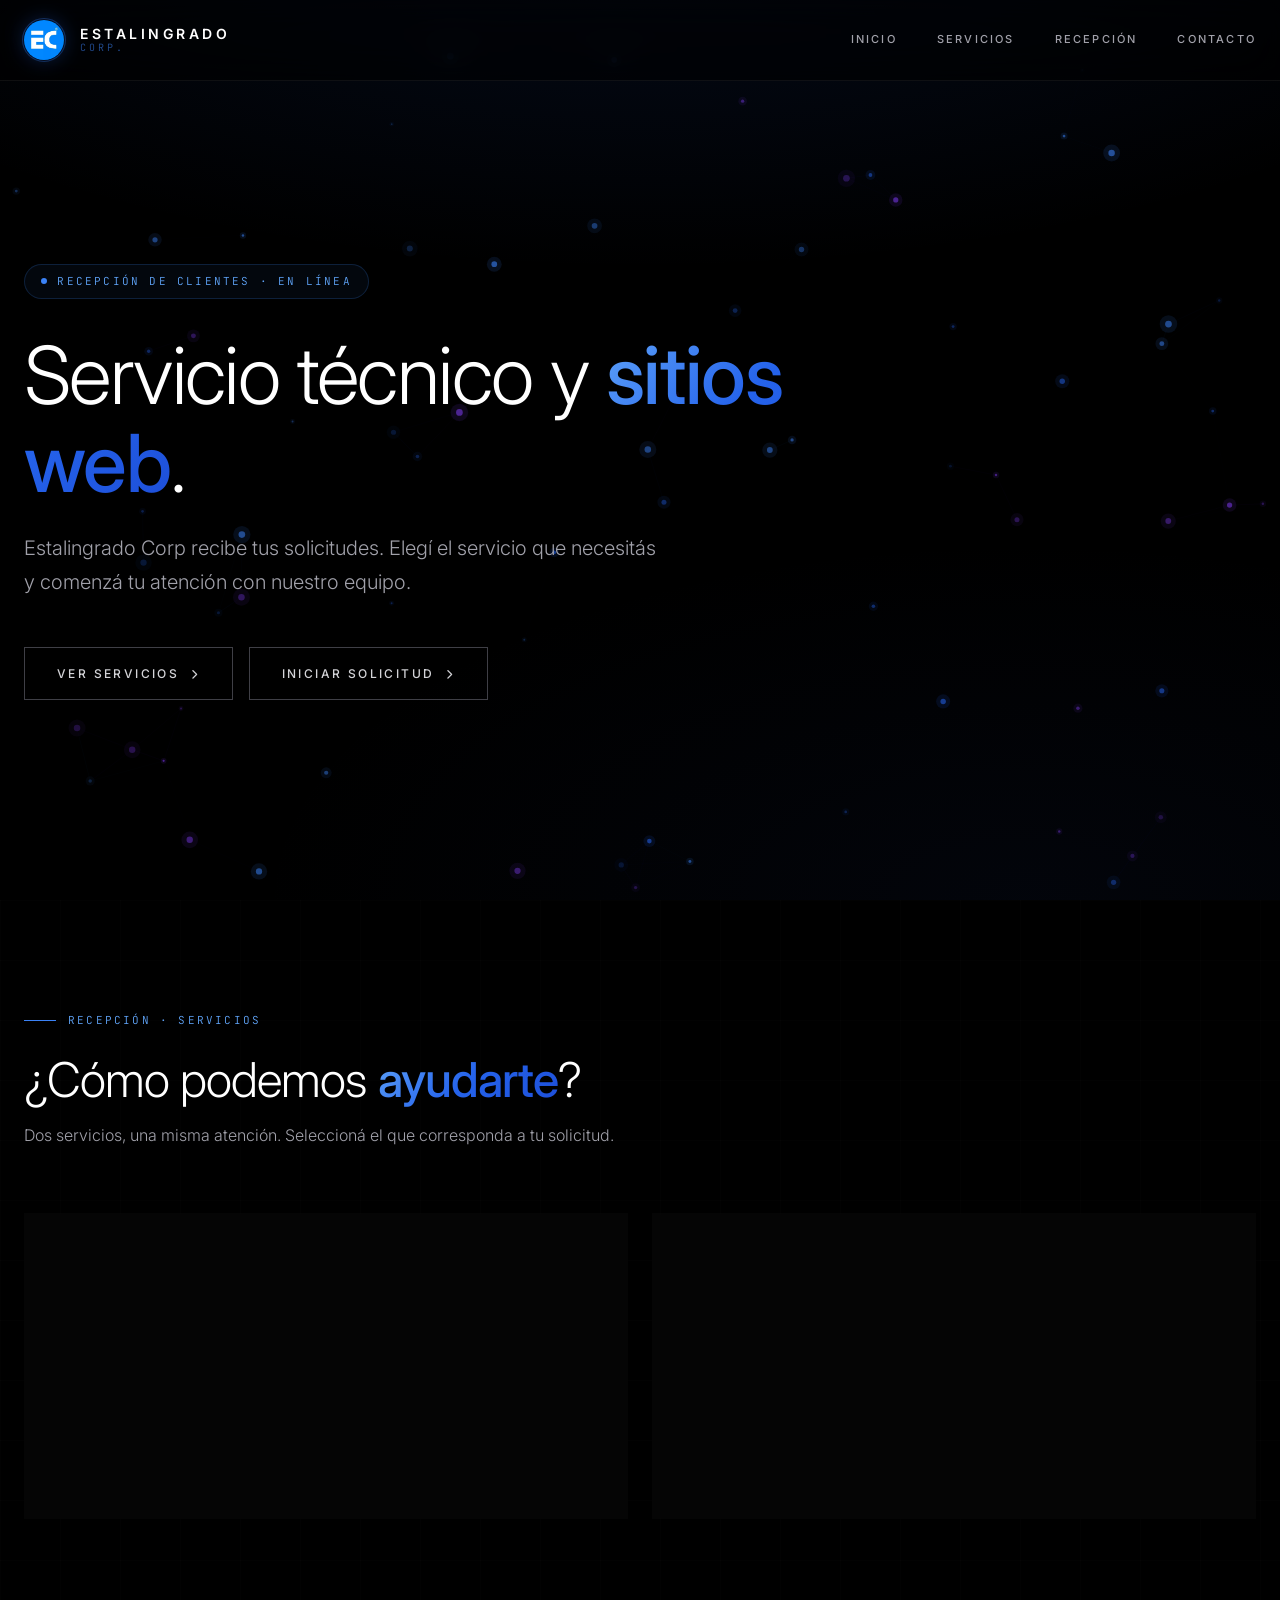
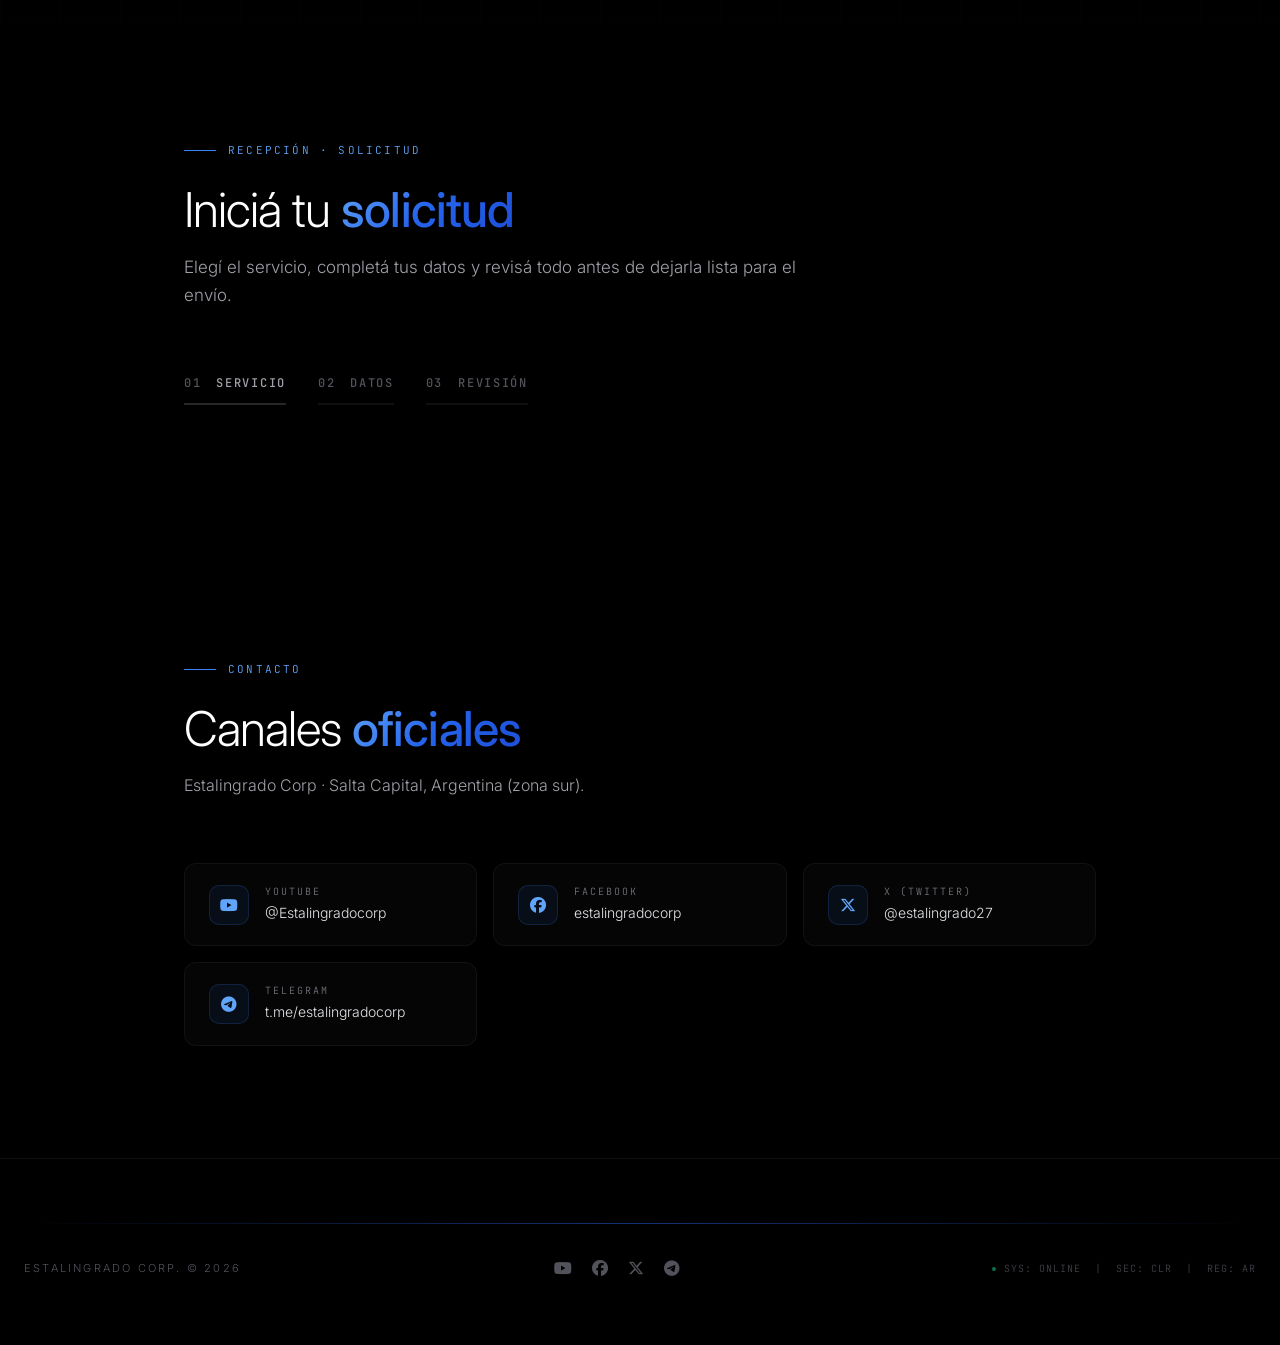
==== index.html @ 668fa500 "Etapa 7: Supabase, panel de solicitudes y documentacion" ====
<!DOCTYPE html>
<html lang="es">
<head>
<meta charset="UTF-8">
<meta name="viewport" content="width=device-width, initial-scale=1.0">
<title>Estalingrado Corp — Recepción de clientes</title>
<meta name="description" content="Recepción de clientes de Estalingrado Corp. Servicio técnico informático y creación y desarrollo de sitios web.">
<meta name="author" content="Estalingrado Corp">
<link rel="icon" type="image/jpeg" href="assets/favicon.jpg">
<link rel="preconnect" href="https://fonts.googleapis.com">
<link rel="preconnect" href="https://fonts.gstatic.com" crossorigin>
<link href="https://fonts.googleapis.com/css2?family=Inter:wght@200;300;400;500;600;700&family=JetBrains+Mono:wght@300;400;500&display=swap" rel="stylesheet">
<link rel="stylesheet" href="https://cdnjs.cloudflare.com/ajax/libs/font-awesome/6.5.1/css/all.min.css">
<link rel="stylesheet" href="css/styles.css">
</head>
<body>

<a class="skip-link" href="#contenido">Saltar al contenido</a>

<!-- Fondo dinámico: red de orbes flotantes (canvas decorativo) -->
<canvas id="fondo-particulas" aria-hidden="true"></canvas>

<!-- NAVBAR -->
<header class="navbar glass" id="navbar">
  <div class="container navbar__inner">
    <a href="#inicio" class="brand" aria-label="Estalingrado Corp — Inicio">
      <span class="brand__avatar">
        <img src="assets/logo.jpg" alt="" width="40" height="40">
      </span>
      <span class="brand__text">
        <span class="brand__name">Estalingrado</span>
        <span class="brand__suffix">Corp.</span>
      </span>
    </a>

    <nav class="nav-links" aria-label="Navegación principal">
      <a href="#inicio" class="nav-links__item">Inicio</a>
      <a href="#servicios" class="nav-links__item">Servicios</a>
      <a href="#recepcion" class="nav-links__item">Recepción</a>
      <a href="#contacto" class="nav-links__item">Contacto</a>
    </nav>

    <button class="nav-toggle" id="nav-toggle" type="button" aria-expanded="false" aria-controls="mobile-menu" aria-label="Abrir menú">
      <i class="fa-solid fa-bars" aria-hidden="true"></i>
    </button>
  </div>
</header>

<!-- MENÚ MÓVIL -->
<div class="mobile-menu" id="mobile-menu" hidden>
  <button class="mobile-menu__close" id="mobile-menu-close" type="button" aria-label="Cerrar menú">
    <i class="fa-solid fa-xmark" aria-hidden="true"></i>
  </button>
  <nav class="mobile-menu__links" aria-label="Navegación móvil">
    <a href="#inicio" class="mobile-menu__link">Inicio</a>
    <a href="#servicios" class="mobile-menu__link">Servicios</a>
    <a href="#recepcion" class="mobile-menu__link">Recepción</a>
    <a href="#contacto" class="mobile-menu__link">Contacto</a>
  </nav>
</div>

<main id="contenido">

  <!-- HERO -->
  <section class="hero bgh" id="inicio">
    <div class="container">
      <div class="hero__content">
        <p class="pill reveal">
          <span class="pill__dot" aria-hidden="true"></span>
          <span>Recepción de clientes · en línea</span>
        </p>

        <h1 class="hero__title reveal">Servicio técnico y <span class="tg">sitios web</span>.</h1>

        <p class="hero__lead reveal">
          Estalingrado Corp recibe tus solicitudes. Elegí el servicio que necesitás
          y comenzá tu atención con nuestro equipo.
        </p>

        <div class="hero__actions reveal">
          <a href="#servicios" class="btn btn--outline">
            Ver servicios
            <i class="fa-solid fa-chevron-right btn__arrow" aria-hidden="true"></i>
          </a>
          <a href="#recepcion" class="btn btn--outline">
            Iniciar solicitud
            <i class="fa-solid fa-chevron-right btn__arrow" aria-hidden="true"></i>
          </a>
        </div>
      </div>
    </div>
  </section>

  <!-- SERVICIOS -->
  <section class="section section--grid" id="servicios" aria-labelledby="servicios-title">
    <div class="container">
      <div class="section__head reveal">
        <p class="section__label"><span class="section__line" aria-hidden="true"></span>Recepción · Servicios</p>
        <h2 class="section__title" id="servicios-title">¿Cómo podemos <span class="tg">ayudarte</span>?</h2>
        <p class="section__desc">Dos servicios, una misma atención. Seleccioná el que corresponda a tu solicitud.</p>
      </div>

      <div class="cards">
        <article class="card reveal" id="servicio-tecnico">
          <div class="card__icon" aria-hidden="true">
            <i class="fa-solid fa-screwdriver-wrench"></i>
          </div>
          <h3 class="card__title">Servicio técnico informático</h3>
          <p class="card__text">
            Diagnóstico, reparación y mantenimiento de equipos. Atención personalizada
            para particulares y negocios.
          </p>
          <a href="#recepcion" class="card__link" data-servicio="tecnico">
            Iniciar solicitud
            <i class="fa-solid fa-arrow-right" aria-hidden="true"></i>
          </a>
        </article>

        <article class="card reveal" id="servicio-web">
          <div class="card__icon" aria-hidden="true">
            <i class="fa-solid fa-code"></i>
          </div>
          <h3 class="card__title">Creación de sitios web</h3>
          <p class="card__text">
            Diseño y desarrollo de sitios web a medida, con identidad propia,
            velocidad y presencia profesional en internet.
          </p>
          <a href="#recepcion" class="card__link" data-servicio="web">
            Iniciar solicitud
            <i class="fa-solid fa-arrow-right" aria-hidden="true"></i>
          </a>
        </article>
      </div>
    </div>
  </section>

  <!-- RECEPCIÓN -->
  <section class="section" id="recepcion" aria-labelledby="recepcion-title">
    <div class="container container--narrow">
      <div class="section__head reveal">
        <p class="section__label"><span class="section__line" aria-hidden="true"></span>Recepción · Solicitud</p>
        <h2 class="section__title" id="recepcion-title">Iniciá tu <span class="tg">solicitud</span></h2>
        <p class="section__desc">Elegí el servicio, completá tus datos y revisá todo antes de dejarla lista para el envío.</p>
      </div>

      <ol class="stepper reveal" id="stepper" aria-label="Pasos de la solicitud" hidden>
        <li class="stepper__item is-done" data-paso="1"><span class="stepper__num" aria-hidden="true">01</span> <span id="stepper-servicio">Servicio</span></li>
        <li class="stepper__item" data-paso="2"><span class="stepper__num" aria-hidden="true">02</span> Datos</li>
        <li class="stepper__item" data-paso="3"><span class="stepper__num" aria-hidden="true">03</span> Revisión</li>
      </ol>

      <form class="flow reveal" id="form-solicitud" novalidate hidden>

        <!-- Paso 2: datos -->
        <fieldset class="flow__paso" id="paso-datos" tabindex="-1" hidden>
          <legend class="flow__titulo">Datos de la solicitud</legend>

          <p class="flow__nota"><span class="field__req" aria-hidden="true">*</span> Los campos marcados con * son obligatorios.</p>

          <!-- Trampa anti-bot: invisible para personas; si se completa, no se envía -->
          <div class="hp" aria-hidden="true">
            <label for="hp-empresa">No completar este campo</label>
            <input type="text" id="hp-empresa" name="empresa" tabindex="-1" autocomplete="off">
          </div>

          <p class="flow__subtitulo">Tus datos</p>

          <div class="field">
            <label class="field__label" for="nombre"><span id="texto-label-nombre">Nombre del cliente</span> <span class="field__req" aria-hidden="true">*</span></label>
            <input class="field__control" type="text" id="nombre" name="nombre" autocomplete="name" required aria-describedby="err-nombre" placeholder="Ej.: Ana Gómez">
            <p class="field__error" id="err-nombre" hidden>Ingresá tu nombre.</p>
          </div>

          <div class="field">
            <label class="field__label" for="medio-contacto">Medio de contacto <span class="field__req" aria-hidden="true">*</span></label>
            <input class="field__control" type="text" id="medio-contacto" name="contacto" required aria-describedby="hint-contacto err-medio-contacto" placeholder="Ej.: ana@correo.com · 381 555 0101">
            <p class="field__hint" id="hint-contacto">Indicá cómo podemos contactarte. No inventamos canales: los usás vos.</p>
            <p class="field__error" id="err-medio-contacto" hidden>Ingresá un medio de contacto para poder responderte.</p>
          </div>

          <!-- Campos específicos: servicio técnico -->
          <div class="field-group" id="campos-tecnico" hidden>
            <p class="flow__subtitulo">Equipo y problema</p>
            <div class="field">
              <label class="field__label" for="tipo-problema">Tipo de problema <span class="field__req" aria-hidden="true">*</span></label>
              <select class="field__control" id="tipo-problema" name="tipoProblema" required aria-describedby="err-tipo-problema">
                <option value="">Seleccioná una opción</option>
                <option value="Hardware (equipo, periféricos, componentes)">Hardware (equipo, periféricos, componentes)</option>
                <option value="Sistema operativo o software">Sistema operativo o software</option>
                <option value="Redes e internet">Redes e internet</option>
                <option value="Seguridad (virus, datos, accesos)">Seguridad (virus, datos, accesos)</option>
                <option value="Mantenimiento y limpieza">Mantenimiento y limpieza</option>
                <option value="Otro">Otro</option>
              </select>
              <p class="field__error" id="err-tipo-problema" hidden>Seleccioná el tipo de problema.</p>
            </div>

            <div class="field">
              <label class="field__label" for="dispositivo">Dispositivo o sistema operativo <span class="field__optional">(opcional)</span></label>
              <input class="field__control" type="text" id="dispositivo" name="dispositivo" placeholder="Ej.: notebook con Windows 11">
            </div>
          </div>

          <!-- Campos específicos: desarrollo web -->
          <div class="field-group" id="campos-web" hidden>
            <p class="flow__subtitulo">Tu sitio web</p>
            <div class="field">
              <label class="field__label" for="tipo-proyecto">Tipo de proyecto <span class="field__req" aria-hidden="true">*</span></label>
              <select class="field__control" id="tipo-proyecto" name="tipoProyecto" required aria-describedby="err-tipo-proyecto">
                <option value="">Seleccioná una opción</option>
                <option value="Sitio nuevo desde cero">Sitio nuevo desde cero</option>
                <option value="Rediseño o mejora de un sitio existente">Rediseño o mejora de un sitio existente</option>
                <option value="Página o landing única">Página o landing única</option>
                <option value="Otro">Otro</option>
              </select>
              <p class="field__error" id="err-tipo-proyecto" hidden>Seleccioná el tipo de proyecto.</p>
            </div>

            <div class="field">
              <label class="field__label" for="sitio-actual">¿Ya tenés un sitio web? <span class="field__optional">(opcional)</span></label>
              <select class="field__control" id="sitio-actual" name="sitioActual">
                <option value="">Sin especificar</option>
                <option value="Sí, ya tengo un sitio">Sí, ya tengo un sitio</option>
                <option value="No, todavía no tengo">No, todavía no tengo</option>
              </select>
            </div>
          </div>

          <p class="flow__subtitulo flow__subtitulo--sep">Qué necesitás</p>

          <div class="field">
            <label class="field__label" for="descripcion"><span id="texto-label-descripcion">Descripción</span> <span class="field__req" aria-hidden="true">*</span></label>
            <textarea class="field__control field__control--area" id="descripcion" name="descripcion" rows="5" required aria-describedby="err-descripcion" placeholder="Contanos qué necesitás con el mayor detalle posible."></textarea>
            <p class="field__error" id="err-descripcion" hidden>Describí lo que necesitás.</p>
          </div>

          <div class="flow__actions">
            <button type="submit" class="btn btn--solid" id="btn-revisar">Revisar solicitud <i class="fa-solid fa-arrow-right btn__arrow" aria-hidden="true"></i></button>
          </div>

          <p class="flow__privacidad">Tus datos se usan únicamente para responder tu solicitud. No se publican ni se comparten.</p>
        </fieldset>

        <!-- Paso 3: revisión -->
        <div class="flow__paso" id="paso-resumen" tabindex="-1" hidden>
          <h3 class="flow__titulo" id="resumen-titulo">Revisá tu solicitud</h3>

          <dl class="resumen" id="resumen"></dl>

          <div class="status status--warn" role="status" id="estado-envio">
            <span class="status__icon" aria-hidden="true"><i class="fa-solid fa-triangle-exclamation" id="icono-estado"></i></span>
            <div>
              <p class="status__titulo" id="estado-titulo">Solicitud preparada · envío no habilitado todavía</p>
              <p class="status__texto" id="estado-texto">Tus datos están listos y se conservan en pantalla. El canal oficial de recepción de Estalingrado Corp aún no está configurado, así que por ahora no podés enviarla. Podés volver a editar todo lo que quieras.</p>
            </div>
          </div>

          <div class="flow__actions">
            <button type="button" class="btn btn--outline" id="btn-editar">Editar datos</button>
            <button type="button" class="btn btn--solid" id="btn-enviar" disabled aria-describedby="estado-envio">Enviar solicitud <i class="fa-solid fa-arrow-right btn__arrow" aria-hidden="true"></i></button>
            <button type="button" class="btn btn--solid" id="btn-nueva" hidden>Nueva solicitud</button>
          </div>
        </div>

      </form>
    </div>
  </section>

  <!-- CONTACTO -->
  <section class="section" id="contacto" aria-labelledby="contacto-title">
    <div class="container container--narrow">
      <div class="section__head reveal">
        <p class="section__label"><span class="section__line" aria-hidden="true"></span>Contacto</p>
        <h2 class="section__title" id="contacto-title">Canales <span class="tg">oficiales</span></h2>
        <p class="section__desc">
          Estalingrado Corp · Salta Capital, Argentina (zona sur).
        </p>
      </div>

      <!-- TODO: teléfono y correo oficial cuando se verifiquen en el sitio institucional -->
      <!-- El formulario de recepción vive en la sección #recepcion -->

      <ul class="contact-list reveal">
        <li class="contact-list__item">
          <span class="contact-list__icon" aria-hidden="true"><i class="fa-brands fa-youtube"></i></span>
          <div>
            <p class="contact-list__label">YouTube</p>
            <a class="contact-list__value" href="https://www.youtube.com/@Estalingradocorp" target="_blank" rel="noopener">@Estalingradocorp</a>
          </div>
        </li>
        <li class="contact-list__item">
          <span class="contact-list__icon" aria-hidden="true"><i class="fa-brands fa-facebook"></i></span>
          <div>
            <p class="contact-list__label">Facebook</p>
            <a class="contact-list__value" href="https://web.facebook.com/estalingradocorp" target="_blank" rel="noopener">estalingradocorp</a>
          </div>
        </li>
        <li class="contact-list__item">
          <span class="contact-list__icon" aria-hidden="true"><i class="fa-brands fa-x-twitter"></i></span>
          <div>
            <p class="contact-list__label">X (Twitter)</p>
            <a class="contact-list__value" href="https://x.com/estalingrado27" target="_blank" rel="noopener">@estalingrado27</a>
          </div>
        </li>
        <li class="contact-list__item">
          <span class="contact-list__icon" aria-hidden="true"><i class="fa-brands fa-telegram"></i></span>
          <div>
            <p class="contact-list__label">Telegram</p>
            <a class="contact-list__value" href="https://t.me/estalingradocorp" target="_blank" rel="noopener">t.me/estalingradocorp</a>
          </div>
        </li>
      </ul>
    </div>
  </section>

</main>

<!-- FOOTER -->
<footer class="site-footer">
  <div class="container">
    <div class="glow-line" aria-hidden="true"></div>
    <div class="site-footer__inner">
      <p class="site-footer__copy">Estalingrado Corp. © <span id="year"></span></p>

      <div class="site-footer__social">
        <a href="https://www.youtube.com/@Estalingradocorp" target="_blank" rel="noopener" title="YouTube" aria-label="YouTube"><i class="fa-brands fa-youtube" aria-hidden="true"></i></a>
        <a href="https://web.facebook.com/estalingradocorp" target="_blank" rel="noopener" title="Facebook" aria-label="Facebook"><i class="fa-brands fa-facebook" aria-hidden="true"></i></a>
        <a href="https://x.com/estalingrado27" target="_blank" rel="noopener" title="X (Twitter)" aria-label="X (Twitter)"><i class="fa-brands fa-x-twitter" aria-hidden="true"></i></a>
        <a href="https://t.me/estalingradocorp" target="_blank" rel="noopener" title="Telegram" aria-label="Telegram"><i class="fa-brands fa-telegram" aria-hidden="true"></i></a>
      </div>

      <p class="site-footer__status">
        <span class="site-footer__status-dot" aria-hidden="true"></span>
        SYS: ONLINE&nbsp;&nbsp;|&nbsp;&nbsp;SEC: CLR&nbsp;&nbsp;|&nbsp;&nbsp;REG: AR
      </p>
    </div>
  </div>
</footer>

<script src="js/config.js"></script>
<script src="js/main.js"></script>
</body>
</html>
---- css/styles.css ----
/* =========================================================
   Estalingrado Corp — Recepción de clientes
   Tokens extraídos de la página institucional (auditoría Etapa 1)
   ========================================================= */

:root {
  /* Colores */
  --bg: #000;
  --surface: #050506;
  --text: #e5e7eb;
  --text-strong: #fff;
  --text-muted: #a1a1aa;
  --text-dim: #71717a;
  --text-faint: #52525b;
  --blue-300: #93c5fd;
  --blue-400: #60a5fa;
  --blue-500: #3b82f6;
  --blue-600: #2563eb;
  --blue-700: #1d4ed8;
  --emerald-500: #10b981;
  --gradient-tg: linear-gradient(135deg, #60a5fa, #2563eb, #1d4ed8);

  /* Superficies y bordes */
  --glass-bg: rgba(0, 0, 0, .6);
  --card-bg: rgba(255, 255, 255, .02);
  --card-border: rgba(255, 255, 255, .05);
  --border-soft: rgba(255, 255, 255, .06);
  --glow-blue: rgba(37, 99, 235, .3);

  /* Tipografía */
  --font-sans: 'Inter', ui-sans-serif, system-ui, -apple-system, sans-serif;
  --font-mono: 'JetBrains Mono', ui-monospace, 'SFMono-Regular', Consolas, monospace;

  /* Medidas */
  --container: 1400px;
  --radius-card: 16px;
  --nav-height: 80px;
  --section-space: 7rem;

  /* Efectos */
  --ease: cubic-bezier(.16, 1, .3, 1);
  --transition: .35s var(--ease);
  --shadow-card: 0 20px 60px -15px rgba(37, 99, 235, .1);
}

/* ---------- Base ---------- */

*, *::before, *::after { box-sizing: border-box; }

html {
  scroll-behavior: smooth;
  scroll-padding-top: calc(var(--nav-height) + 1rem);
}

body {
  margin: 0;
  background: var(--bg);
  color: var(--text);
  font-family: var(--font-sans);
  font-weight: 300;
  line-height: 1.6;
  -webkit-font-smoothing: antialiased;
  overflow-x: hidden;
}

img { display: block; max-width: 100%; }

a { color: inherit; text-decoration: none; }

h1, h2, h3 {
  color: var(--text-strong);
  font-weight: 300;
  letter-spacing: -.02em;
  line-height: 1.1;
  margin: 0;
}

p { margin: 0; }

::selection { background: var(--blue-600); color: #fff; }

::-webkit-scrollbar { width: 6px; }
::-webkit-scrollbar-track { background: var(--bg); }
::-webkit-scrollbar-thumb { background: var(--blue-900, #1e3a8a); border-radius: 3px; }
::-webkit-scrollbar-thumb:hover { background: var(--blue-600); }

:focus-visible {
  outline: 2px solid var(--blue-500);
  outline-offset: 3px;
  border-radius: 2px;
}

.skip-link {
  position: absolute;
  top: -100%;
  left: 1rem;
  z-index: 100;
  padding: .75rem 1.25rem;
  background: var(--blue-600);
  color: #fff;
  font-family: var(--font-mono);
  font-size: .75rem;
  text-transform: uppercase;
  letter-spacing: .15em;
}

.skip-link:focus { top: 1rem; }

.container {
  width: 100%;
  max-width: var(--container);
  margin-inline: auto;
  padding-inline: 1.5rem;
}

.container--narrow { max-width: 960px; }

/* ---------- Utilidades visuales ---------- */

.tg {
  background: var(--gradient-tg);
  -webkit-background-clip: text;
  background-clip: text;
  -webkit-text-fill-color: transparent;
  color: transparent;
  font-weight: 500;
}

.glass {
  background: var(--glass-bg);
  backdrop-filter: blur(20px);
  -webkit-backdrop-filter: blur(20px);
}

.glow-line {
  height: 1px;
  background: linear-gradient(90deg, transparent, rgba(37, 99, 235, .5), transparent);
}

/* Fondo radial del hero (patrón institucional .bgh) */
.bgh {
  background:
    radial-gradient(ellipse 80% 50% at 50% -20%, rgba(37, 99, 235, .15), transparent),
    radial-gradient(ellipse 60% 40% at 80% 100%, rgba(30, 58, 138, .08), transparent);
}

/* ---------- Fondo dinámico: red de orbes flotantes ---------- */

#fondo-particulas {
  position: fixed;
  inset: 0;
  width: 100%;
  height: 100%;
  z-index: -1;
  pointer-events: none;
}

/* Reveal on scroll */
.reveal {
  opacity: 0;
  transform: translateY(30px);
  transition: opacity .8s var(--ease), transform .8s var(--ease);
}

.reveal.visible {
  opacity: 1;
  transform: translateY(0);
}

/* ---------- Navbar ---------- */

.navbar {
  position: fixed;
  inset: 0 0 auto 0;
  z-index: 50;
  border-bottom: 1px solid var(--border-soft);
}

.navbar__inner {
  display: flex;
  align-items: center;
  justify-content: space-between;
  height: var(--nav-height);
}

.brand {
  display: flex;
  align-items: center;
  gap: 1rem;
}

.brand__avatar {
  position: relative;
  display: block;
  width: 40px;
  height: 40px;
}

.brand__avatar img {
  width: 40px;
  height: 40px;
  object-fit: cover;
  border-radius: 50%;
  box-shadow: 0 0 20px var(--glow-blue);
}

.brand__avatar::after {
  content: '';
  position: absolute;
  inset: 0;
  border: 1px solid rgba(59, 130, 246, .3);
  border-radius: 50%;
  transform: scale(1.1);
}

.brand__text {
  display: flex;
  flex-direction: column;
  line-height: 1.2;
}

.brand__name {
  color: var(--text-strong);
  font-size: .875rem;
  font-weight: 600;
  letter-spacing: .25em;
  text-transform: uppercase;
}

.brand__suffix {
  color: rgba(59, 130, 246, .6);
  font-family: var(--font-mono);
  font-size: .625rem;
  letter-spacing: .3em;
  text-transform: uppercase;
}

.nav-links {
  display: flex;
  gap: 2.5rem;
}

.nav-links__item {
  position: relative;
  font-size: .6875rem;
  font-weight: 500;
  letter-spacing: .2em;
  text-transform: uppercase;
  color: var(--text-muted);
  transition: color .25s ease;
}

.nav-links__item:hover,
.nav-links__item[aria-current="true"] { color: var(--text-strong); }

.nav-toggle {
  display: none;
  padding: .5rem;
  background: none;
  border: 0;
  color: var(--text-muted);
  font-size: 1.25rem;
  cursor: pointer;
  transition: color .25s ease;
}

.nav-toggle:hover { color: var(--text-strong); }

/* Menú móvil */

.mobile-menu {
  position: fixed;
  inset: 0;
  z-index: 60;
  display: flex;
  flex-direction: column;
  align-items: center;
  justify-content: center;
  gap: 2rem;
  background: rgba(0, 0, 0, .95);
  backdrop-filter: blur(20px);
  -webkit-backdrop-filter: blur(20px);
}

.mobile-menu[hidden] { display: none; }

.mobile-menu__close {
  position: absolute;
  top: 1.5rem;
  right: 1.5rem;
  padding: .5rem;
  background: none;
  border: 0;
  color: var(--text-muted);
  font-size: 1.5rem;
  cursor: pointer;
  transition: color .25s ease;
}

.mobile-menu__close:hover { color: var(--text-strong); }

.mobile-menu__links {
  display: flex;
  flex-direction: column;
  align-items: center;
  gap: 2rem;
}

.mobile-menu__link {
  font-size: 1.5rem;
  font-weight: 300;
  letter-spacing: .1em;
  color: var(--text-strong);
  transition: color .25s ease;
}

.mobile-menu__link:hover { color: var(--blue-400); }

/* ---------- Hero ---------- */

.hero {
  position: relative;
  min-height: 100vh;
  min-height: 100dvh;
  display: flex;
  align-items: center;
  padding-block: calc(var(--nav-height) + 4rem) 5rem;
}

.hero__content { max-width: 56rem; }

.pill {
  display: inline-flex;
  align-items: center;
  gap: .65rem;
  padding: .5rem 1rem;
  margin-bottom: 2rem;
  border: 1px solid rgba(59, 130, 246, .2);
  border-radius: 999px;
  background: rgba(59, 130, 246, .05);
  color: var(--blue-400);
  font-family: var(--font-mono);
  font-size: .6875rem;
  letter-spacing: .2em;
  text-transform: uppercase;
}

.pill__dot {
  width: 6px;
  height: 6px;
  border-radius: 50%;
  background: var(--blue-500);
  animation: pulse-glow 2s ease-in-out infinite;
}

@keyframes pulse-glow {
  0%, 100% { box-shadow: 0 0 10px rgba(37, 99, 235, .2); }
  50% { box-shadow: 0 0 22px rgba(37, 99, 235, .5); }
}

.hero__title {
  font-size: clamp(2.75rem, 7vw, 5rem);
  margin-bottom: 1.5rem;
}

.hero__lead {
  max-width: 40rem;
  margin-bottom: 3rem;
  color: var(--text-muted);
  font-size: clamp(1.05rem, 2vw, 1.25rem);
  font-weight: 300;
  line-height: 1.7;
}

.hero__actions {
  display: flex;
  flex-wrap: wrap;
  gap: 1rem;
}

/* ---------- Botones ---------- */

.btn {
  display: inline-flex;
  align-items: center;
  gap: .75rem;
  padding: 1rem 2rem;
  font-size: .75rem;
  font-weight: 500;
  letter-spacing: .2em;
  text-transform: uppercase;
  transition: border-color .3s ease, color .3s ease, background .3s ease;
}

.btn--outline {
  border: 1px solid #3f3f46;
  color: #d4d4d8;
}

.btn--outline:hover {
  border-color: rgba(59, 130, 246, .5);
  color: var(--text-strong);
}

.btn__arrow {
  font-size: .625rem;
  transition: transform .3s var(--ease);
}

.btn:hover .btn__arrow { transform: translateX(4px); }

/* ---------- Secciones ---------- */

.section {
  position: relative;
  padding-block: var(--section-space);
}

.section--grid::before {
  content: '';
  position: absolute;
  inset: 0;
  background-image:
    linear-gradient(rgba(255, 255, 255, .02) 1px, transparent 1px),
    linear-gradient(90deg, rgba(255, 255, 255, .02) 1px, transparent 1px);
  background-size: 60px 60px;
  opacity: .5;
  pointer-events: none;
}

.section--grid .container { position: relative; }

.section__head { margin-bottom: 4rem; max-width: 40rem; }

.section__label {
  display: flex;
  align-items: center;
  gap: .75rem;
  margin-bottom: 1.5rem;
  color: var(--blue-400);
  font-family: var(--font-mono);
  font-size: .6875rem;
  letter-spacing: .2em;
  text-transform: uppercase;
}

.section__line {
  width: 32px;
  height: 1px;
  background: var(--blue-500);
}

.section__title {
  font-size: clamp(2.25rem, 5vw, 3rem);
  margin-bottom: 1rem;
}

.section__desc {
  color: var(--text-muted);
  font-weight: 300;
  line-height: 1.7;
}

/* ---------- Tarjetas de servicio ---------- */

.cards {
  display: grid;
  grid-template-columns: repeat(auto-fit, minmax(280px, 1fr));
  gap: 1.5rem;
}

.card {
  position: relative;
  overflow: hidden;
  padding: 2.5rem;
  background: var(--card-bg);
  backdrop-filter: blur(10px);
  -webkit-backdrop-filter: blur(10px);
  border: 1px solid var(--card-border);
  border-radius: var(--radius-card);
  transition: transform .5s var(--ease), border-color .5s var(--ease), box-shadow .5s var(--ease);
}

.card::before {
  content: '';
  position: absolute;
  top: 0;
  left: -100%;
  width: 100%;
  height: 100%;
  background: linear-gradient(90deg, transparent, rgba(37, 99, 235, .04), transparent);
  transition: left .7s ease;
}

.card:hover {
  transform: translateY(-4px);
  border-color: rgba(37, 99, 235, .25);
  box-shadow: var(--shadow-card);
}

.card:hover::before { left: 100%; }

.card__icon {
  display: flex;
  align-items: center;
  justify-content: center;
  width: 56px;
  height: 56px;
  margin-bottom: 2rem;
  background: rgba(59, 130, 246, .05);
  border: 1px solid rgba(59, 130, 246, .12);
  border-radius: 12px;
  color: var(--blue-500);
  font-size: 1.35rem;
  transition: transform .5s var(--ease), color .5s var(--ease);
}

.card:hover .card__icon {
  transform: scale(1.06) rotate(-5deg);
  color: var(--blue-400);
}

.card__title {
  font-size: 1.25rem;
  font-weight: 500;
  margin-bottom: .75rem;
}

.card__text {
  color: var(--text-muted);
  font-size: .9375rem;
  font-weight: 300;
  line-height: 1.7;
  margin-bottom: 1.5rem;
}

.card__link {
  display: inline-flex;
  align-items: center;
  gap: .5rem;
  color: rgba(96, 165, 250, .7);
  font-family: var(--font-mono);
  font-size: .6875rem;
  letter-spacing: .15em;
  text-transform: uppercase;
  transition: color .3s ease;
}

.card__link i { font-size: .5rem; transition: transform .3s var(--ease); }

.card__link:hover { color: var(--blue-400); }
.card__link:hover i { transform: translateX(4px); }

/* ---------- Contacto ---------- */

.contact-list {
  display: grid;
  grid-template-columns: repeat(auto-fit, minmax(240px, 1fr));
  gap: 1rem;
  padding: 0;
  margin: 0;
  list-style: none;
}

.contact-list__item {
  display: flex;
  align-items: center;
  gap: 1rem;
  padding: 1.25rem 1.5rem;
  background: var(--card-bg);
  border: 1px solid var(--card-border);
  border-radius: 12px;
  transition: border-color .4s ease, background .4s ease;
}

.contact-list__item:hover {
  border-color: rgba(37, 99, 235, .25);
  background: rgba(37, 99, 235, .03);
}

.contact-list__icon {
  display: flex;
  align-items: center;
  justify-content: center;
  width: 40px;
  height: 40px;
  flex-shrink: 0;
  background: rgba(59, 130, 246, .08);
  border: 1px solid rgba(59, 130, 246, .18);
  border-radius: 10px;
  color: var(--blue-400);
}

.contact-list__label {
  color: var(--text-dim);
  font-family: var(--font-mono);
  font-size: .625rem;
  letter-spacing: .2em;
  text-transform: uppercase;
}

.contact-list__value {
  color: var(--text);
  font-size: .875rem;
  transition: color .25s ease;
}

.contact-list__value:hover { color: var(--blue-400); }

.btn--solid {
  background: var(--text-strong);
  border: 1px solid var(--text-strong);
  color: #000;
  font-weight: 600;
}

.btn--solid:hover { background: #e4e4e7; border-color: #e4e4e7; }

.btn:disabled,
.btn[aria-disabled="true"] {
  opacity: .4;
  cursor: not-allowed;
  pointer-events: none;
}

/* ---------- Recepción: stepper ---------- */

#recepcion .section__desc { font-size: 1.0625rem; }

.stepper {
  display: flex;
  flex-wrap: wrap;
  gap: 2rem;
  padding: 0;
  margin: 0 0 2rem;
  list-style: none;
}

.stepper__item {
  padding-bottom: .6rem;
  border-bottom: 2px solid var(--border-soft);
  color: var(--text-faint);
  font-family: var(--font-mono);
  font-size: .75rem;
  font-weight: 500;
  letter-spacing: .14em;
  text-transform: uppercase;
  transition: color .3s ease, border-color .3s ease;
}

.stepper__num { color: var(--text-faint); margin-right: .4rem; }

.stepper__item.is-done { color: var(--text-muted); border-bottom-color: rgba(255, 255, 255, .15); }

.stepper__item.is-active { color: var(--blue-400); border-bottom-color: var(--blue-600); font-weight: 700; }
.stepper__item.is-active .stepper__num { color: var(--blue-500); }

/* ---------- Recepción: flujo ---------- */

.flow {
  padding: clamp(1.5rem, 4vw, 3rem);
  background: var(--card-bg);
  backdrop-filter: blur(10px);
  -webkit-backdrop-filter: blur(10px);
  border: 1px solid var(--card-border);
  border-radius: var(--radius-card);
}

.flow__paso {
  min-width: 0;
  padding: 0;
  margin: 0;
  border: 0;
}

.flow__paso[hidden] { display: none; }

.flow__paso:focus { outline: none; }

.flow__titulo {
  padding: 0;
  margin-bottom: 1.25rem;
  color: var(--text-strong);
  font-size: 1.375rem;
  font-weight: 400;
  letter-spacing: -.015em;
  line-height: 1.2;
}

.flow__nota {
  margin: -.5rem 0 2.25rem;
  color: var(--text-muted);
  font-size: .875rem;
  line-height: 1.5;
}

.flow__subtitulo {
  display: flex;
  align-items: center;
  gap: .875rem;
  margin: 0 0 1.5rem;
  color: var(--text-strong);
  font-size: .9375rem;
  font-weight: 500;
  letter-spacing: -.005em;
}

.flow__subtitulo::after {
  content: "";
  flex: 1;
  height: 1px;
  background: var(--border-soft);
}

.flow__subtitulo--sep {
  padding-top: 1.75rem;
  margin-top: .25rem;
  border-top: 1px dashed var(--border-soft);
}

.flow__actions {
  display: flex;
  flex-wrap: wrap;
  justify-content: flex-end;
  gap: 1rem;
  margin-top: 2rem;
}

.flow .btn {
  min-height: 3rem;
  font-size: .8125rem;
}

/* Campos del formulario */

.field { margin-bottom: 1.75rem; }

.field-group {
  display: grid;
  gap: 1.75rem;
  padding-top: 1.75rem;
  margin-top: .25rem;
  border-top: 1px dashed var(--border-soft);
}

.field-group[hidden] { display: none; }

.field__label {
  display: block;
  margin-bottom: .65rem;
  color: var(--text-muted);
  font-size: .8125rem;
  font-weight: 600;
  letter-spacing: .1em;
  text-transform: uppercase;
}

.field__req { color: var(--blue-400); }

.field__optional {
  color: var(--text-dim);
  font-family: var(--font-mono);
  font-size: .6875rem;
  letter-spacing: .1em;
}

.field__control {
  display: block;
  width: 100%;
  min-height: 3rem;
  padding: .85rem 0;
  background: transparent;
  border: 0;
  border-bottom: 1px solid #3f3f46;
  color: var(--text-strong);
  font-family: var(--font-sans);
  font-size: 1rem;
  font-weight: 400;
  line-height: 1.5;
  transition: border-color .3s ease;
}

.field__control::placeholder { color: #71717a; }

select.field__control {
  padding-right: 1.5rem;
  appearance: none;
  cursor: pointer;
  background-image: url("data:image/svg+xml,%3Csvg xmlns='http://www.w3.org/2000/svg' width='10' height='6' fill='none'%3E%3Cpath d='M1 1l4 4 4-4' stroke='%2371717a' stroke-width='1.5'/%3E%3C/svg%3E");
  background-repeat: no-repeat;
  background-position: right .25rem center;
}

select.field__control option { background: var(--surface); color: var(--text); }

.field__control--area { resize: vertical; min-height: 8.5rem; }

.field__control:hover { border-bottom-color: #52525b; }

.field__control:focus { border-bottom-color: var(--blue-500); }

.field__control[aria-invalid="true"] { border-bottom-color: #f87171; }

.field__hint {
  margin-top: .5rem;
  color: var(--text-muted);
  font-size: .8125rem;
  line-height: 1.55;
}

.field__error {
  margin-top: .5rem;
  color: #f87171;
  font-size: .875rem;
  font-weight: 500;
  line-height: 1.5;
}

.field__error[hidden] { display: none; }

/* Revisión de la solicitud */

.resumen {
  margin: 0;
}

.resumen__row {
  display: grid;
  grid-template-columns: minmax(10rem, 14rem) 1fr;
  gap: .5rem 1.5rem;
  padding-block: 1rem;
  border-bottom: 1px solid var(--border-soft);
}

.resumen__row:first-child { border-top: 1px solid var(--border-soft); }

.resumen__dt {
  color: var(--text-dim);
  font-family: var(--font-mono);
  font-size: .75rem;
  letter-spacing: .1em;
  text-transform: uppercase;
}

.resumen__dd {
  margin: 0;
  color: var(--text-strong);
  font-size: 1rem;
  font-weight: 400;
  line-height: 1.6;
  white-space: pre-wrap;
  overflow-wrap: anywhere;
}

/* Estado del envío */

.status {
  display: flex;
  gap: 1rem;
  padding: 1.25rem 1.5rem;
  margin-top: 2rem;
  border: 1px solid rgba(245, 158, 11, .3);
  border-radius: 12px;
  background: rgba(245, 158, 11, .06);
}

.status[hidden] { display: none; }

.status__icon {
  color: #f59e0b;
  font-size: 1rem;
  line-height: 1.6;
}

.status__titulo {
  color: var(--text-strong);
  font-size: .9375rem;
  font-weight: 600;
  margin-bottom: .35rem;
}

.status__texto {
  color: var(--text-muted);
  font-size: .9375rem;
  font-weight: 400;
  line-height: 1.65;
}

.status--ok {
  border-color: rgba(16, 185, 129, .35);
  background: rgba(16, 185, 129, .07);
}

.status--ok .status__icon { color: #34d399; }

.status--error {
  border-color: rgba(248, 113, 113, .4);
  background: rgba(248, 113, 113, .07);
}

.status--error .status__icon { color: #f87171; }

/* Trampa anti-bot: fuera de pantalla, invisible para personas */
.hp {
  position: absolute;
  left: -9999px;
  width: 1px;
  height: 1px;
  overflow: hidden;
}

.flow__privacidad {
  margin-top: 1rem;
  color: var(--text-faint);
  font-size: .8125rem;
  line-height: 1.5;
}

/* ---------- Footer ---------- */

.site-footer {
  border-top: 1px solid var(--border-soft);
  padding-block: 4rem;
}

.site-footer .glow-line { margin-bottom: 2rem; }

.site-footer__inner {
  display: flex;
  flex-wrap: wrap;
  align-items: center;
  justify-content: space-between;
  gap: 1.5rem;
}

.site-footer__copy {
  color: var(--text-faint);
  font-size: .6875rem;
  letter-spacing: .2em;
  text-transform: uppercase;
}

.site-footer__social {
  display: flex;
  gap: 1.25rem;
}

.site-footer__social a {
  color: var(--text-faint);
  transition: color .25s ease;
}

.site-footer__social a:hover { color: var(--text-strong); }
.site-footer__social a:nth-child(1):hover { color: #ef4444; }
.site-footer__social a:nth-child(2):hover { color: #2563eb; }
.site-footer__social a:nth-child(4):hover { color: var(--blue-400); }

.site-footer__status {
  display: flex;
  align-items: center;
  gap: .5rem;
  color: #3f3f46;
  font-family: var(--font-mono);
  font-size: .625rem;
  letter-spacing: .1em;
}

.site-footer__status-dot {
  width: 4px;
  height: 4px;
  border-radius: 50%;
  background: rgba(16, 185, 129, .6);
}

/* ---------- Responsive ---------- */

@media (max-width: 768px) {
  :root {
    --section-space: 4.5rem;
    --nav-height: 64px;
  }

  .nav-links { display: none; }
  .nav-toggle { display: block; }

  .hero { padding-top: calc(var(--nav-height) + 3rem); }

  .card { padding: 1.75rem; }

  .stepper { gap: 1.25rem; }
  .stepper__item { font-size: .6875rem; letter-spacing: .12em; }

  .flow { padding: 1.5rem 1.25rem; }

  .flow__actions .btn { flex: 1 1 auto; justify-content: center; }

  .resumen__row { grid-template-columns: 1fr; gap: .35rem; }

  .site-footer__inner {
    flex-direction: column;
    text-align: center;
  }
}

/* ---------- Accesibilidad: movimiento reducido ---------- */

@media (prefers-reduced-motion: reduce) {
  html { scroll-behavior: auto; }

  *, *::before, *::after {
    animation-duration: .01ms !important;
    animation-iteration-count: 1 !important;
    transition-duration: .01ms !important;
  }

  .reveal {
    opacity: 1;
    transform: none;
  }
}
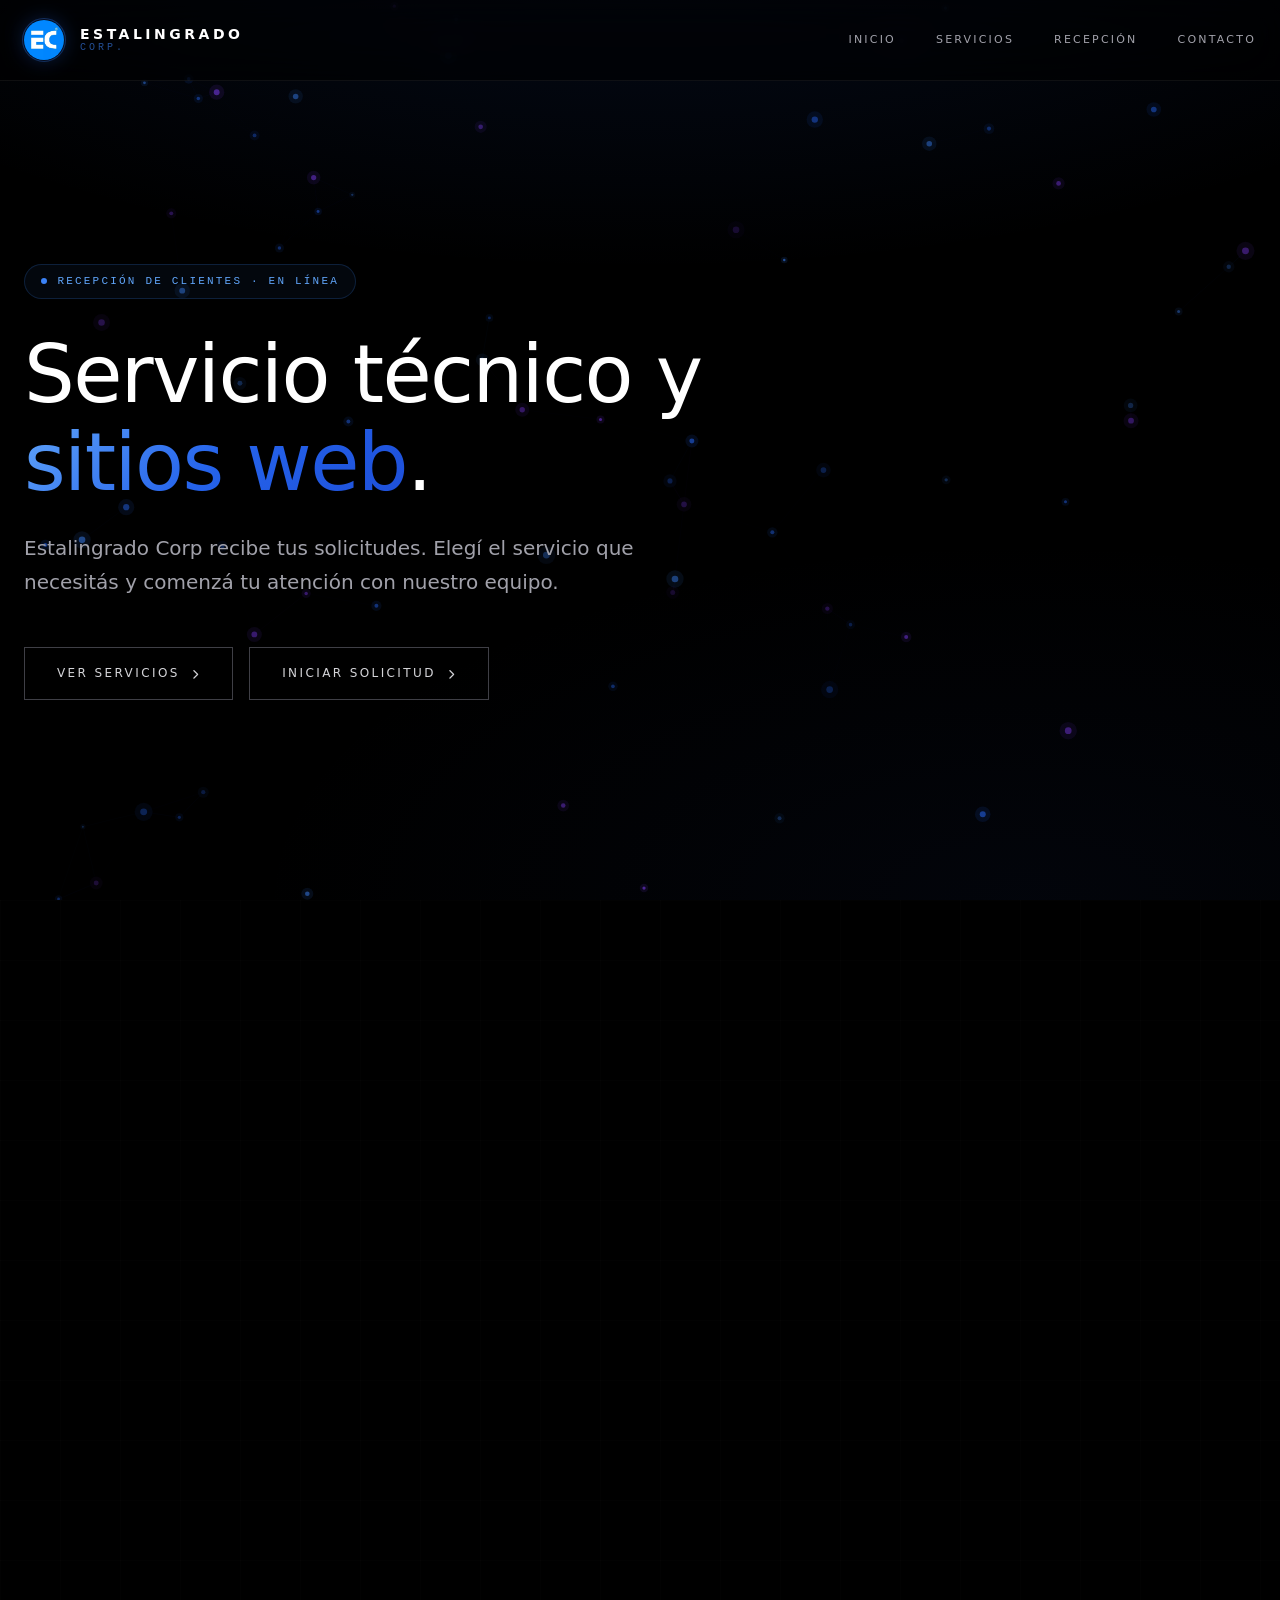
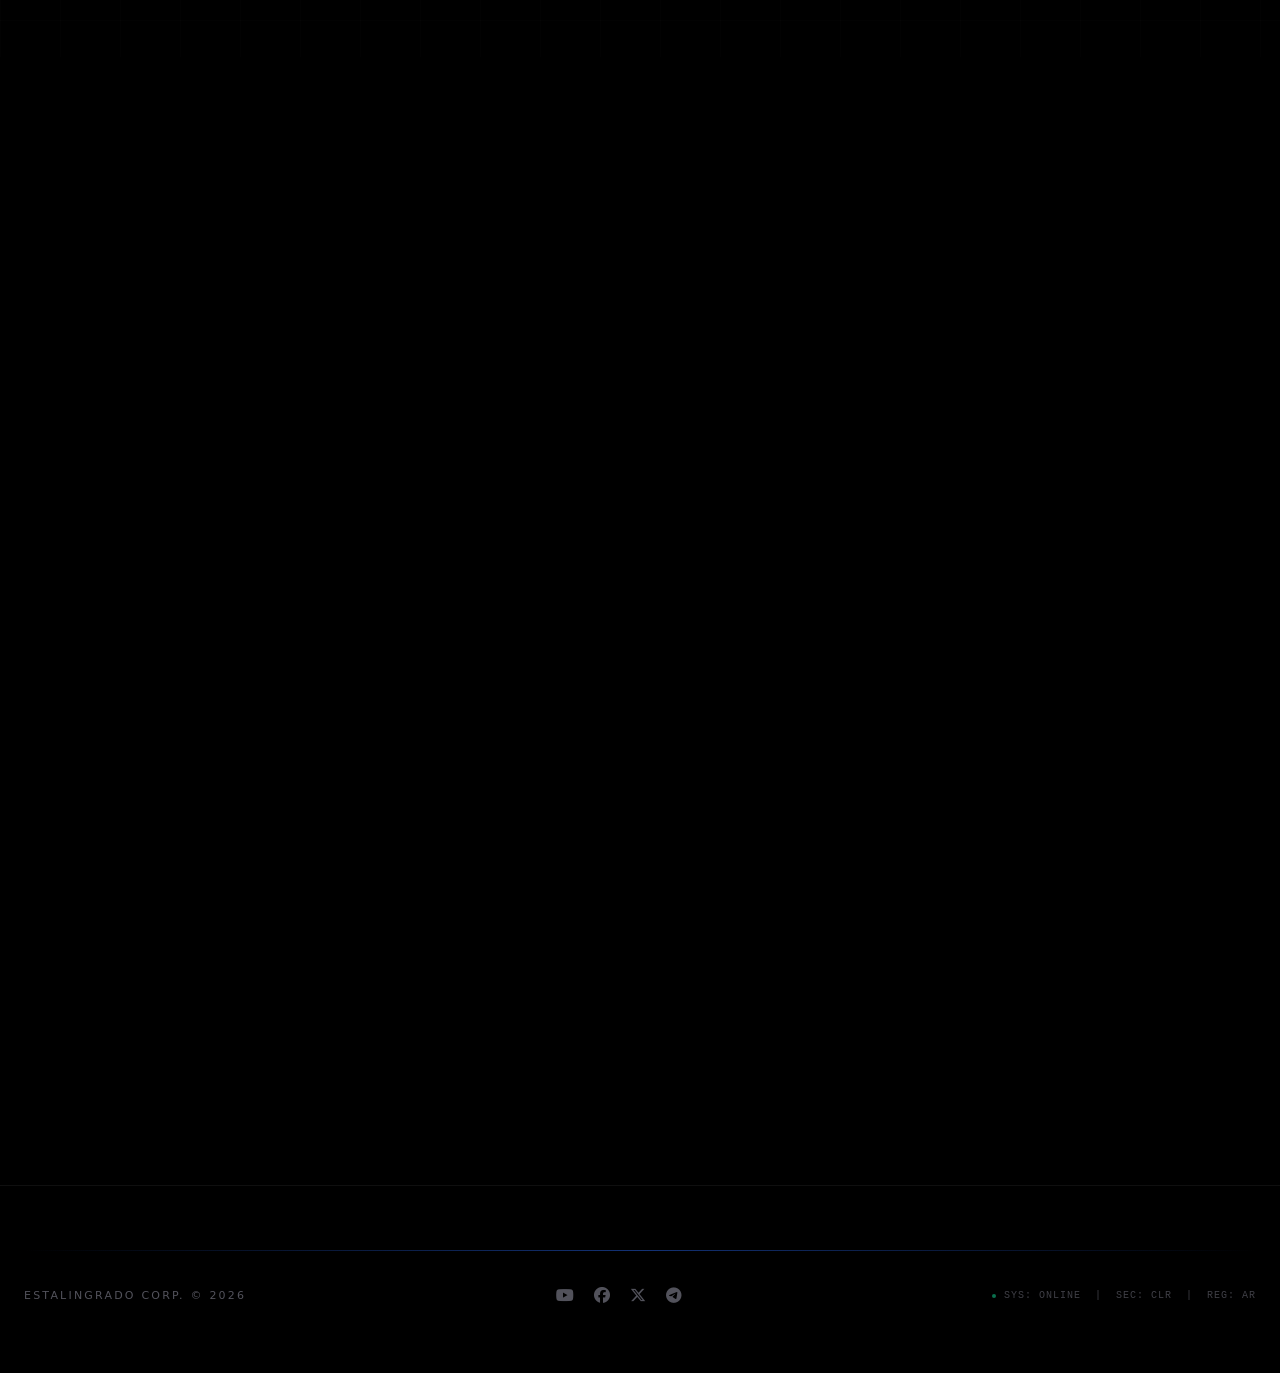
==== commit 5e777e72: "Endurecer seguridad: CSP, anti-spam, CSV y referrer" ====
--- a/index.html
+++ b/index.html
@@ -6,6 +6,8 @@
 <title>Estalingrado Corp — Recepción de clientes</title>
 <meta name="description" content="Recepción de clientes de Estalingrado Corp. Servicio técnico informático y creación y desarrollo de sitios web.">
 <meta name="author" content="Estalingrado Corp">
+<meta name="referrer" content="strict-origin-when-cross-origin">
+<meta http-equiv="Content-Security-Policy" content="default-src 'self'; img-src 'self' data:; style-src 'self' https://cdnjs.cloudflare.com https://fonts.googleapis.com; font-src https://cdnjs.cloudflare.com https://fonts.gstatic.com; script-src 'self'; connect-src 'self' https://*.supabase.co; object-src 'none'; frame-src 'none'; base-uri 'self'; form-action 'self'; upgrade-insecure-requests">
 <link rel="icon" type="image/jpeg" href="assets/favicon.jpg">
 <link rel="preconnect" href="https://fonts.googleapis.com">
 <link rel="preconnect" href="https://fonts.gstatic.com" crossorigin>
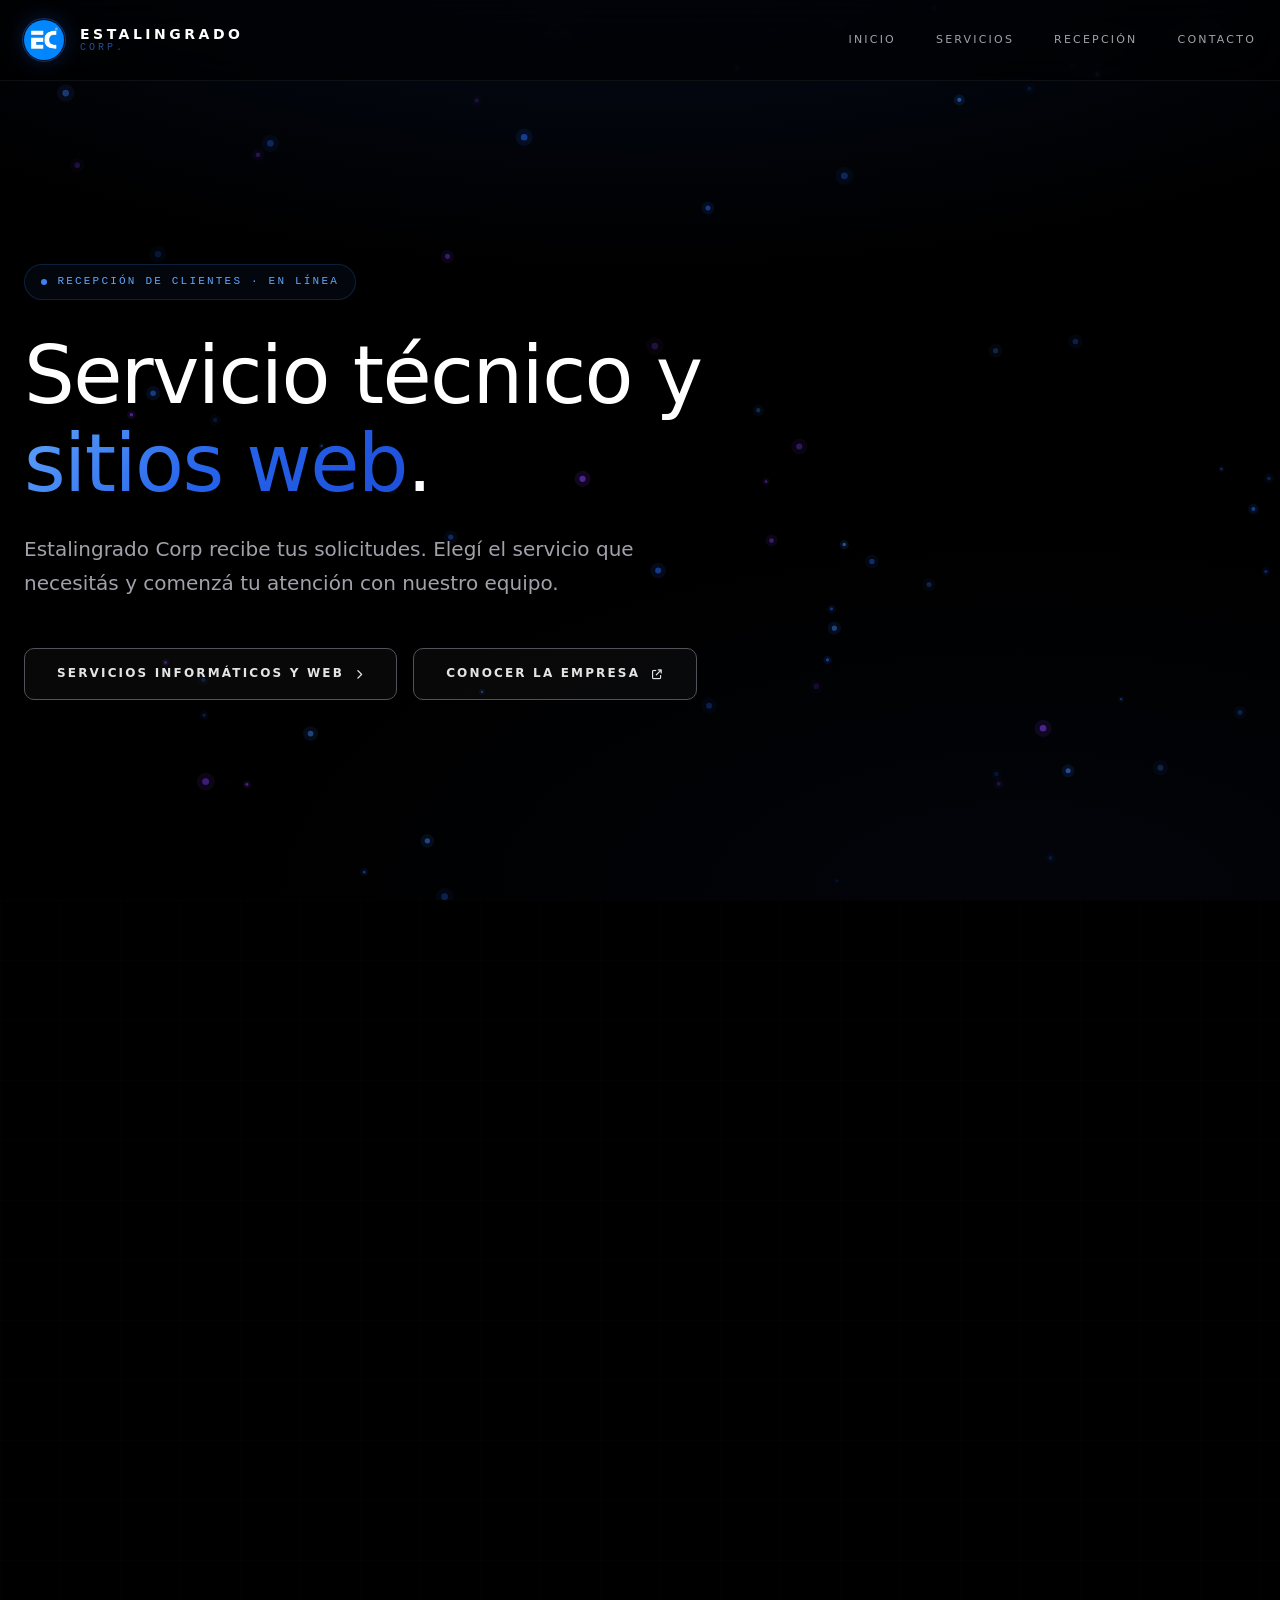
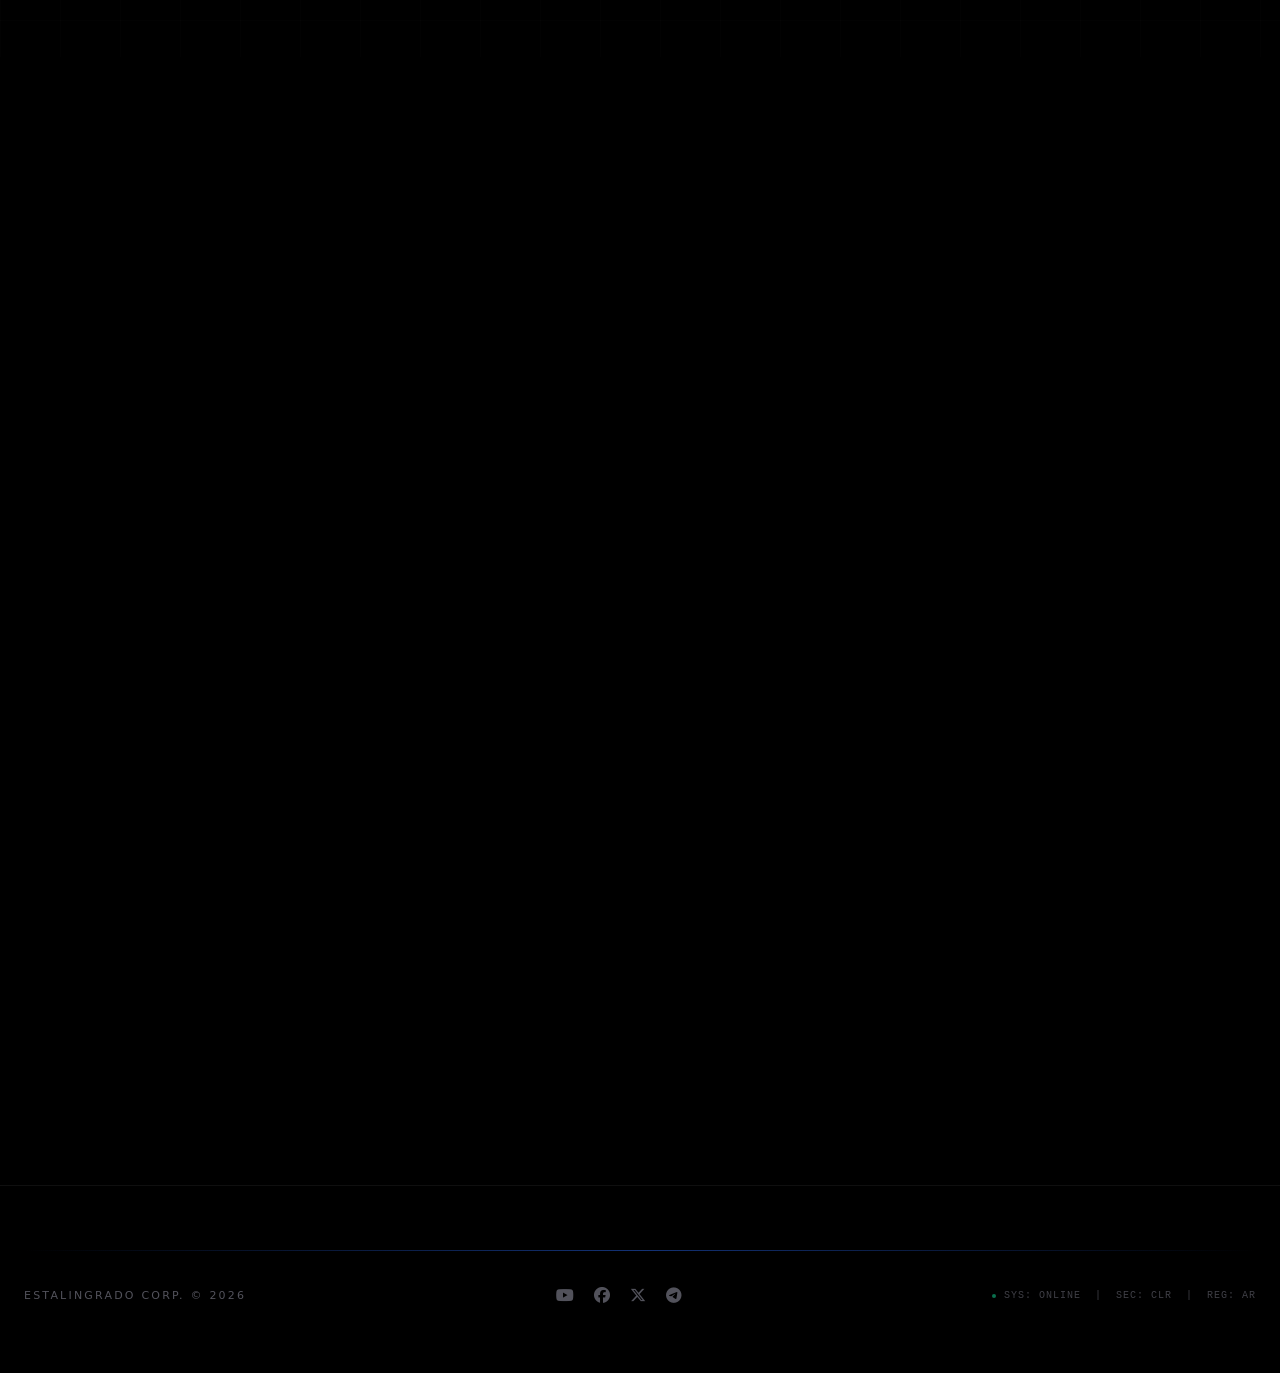
==== commit 17a03799: "Ajustar accesos del inicio y repasar botones del flujo y del panel" ====
--- a/index.html
+++ b/index.html
@@ -81,12 +81,12 @@
 
         <div class="hero__actions reveal">
           <a href="#servicios" class="btn btn--outline">
-            Ver servicios
+            Servicios informáticos y web
             <i class="fa-solid fa-chevron-right btn__arrow" aria-hidden="true"></i>
           </a>
-          <a href="#recepcion" class="btn btn--outline">
-            Iniciar solicitud
-            <i class="fa-solid fa-chevron-right btn__arrow" aria-hidden="true"></i>
+          <a href="https://estalingradocorp.github.io/EstalingradoCorp/" class="btn btn--outline" target="_blank" rel="noopener noreferrer">
+            Conocer la empresa
+            <i class="fa-solid fa-arrow-up-right-from-square btn__arrow" aria-hidden="true"></i>
           </a>
         </div>
       </div>
--- a/css/styles.css
+++ b/css/styles.css
@@ -383,23 +383,32 @@
 .btn {
   display: inline-flex;
   align-items: center;
+  justify-content: center;
   gap: .75rem;
+  min-height: 3.25rem;
   padding: 1rem 2rem;
+  border: 1px solid transparent;
+  border-radius: 10px;
   font-size: .75rem;
-  font-weight: 500;
-  letter-spacing: .2em;
-  text-transform: uppercase;
-  transition: border-color .3s ease, color .3s ease, background .3s ease;
+  font-weight: 600;
+  letter-spacing: .18em;
+  line-height: 1.1;
+  text-align: center;
+  text-transform: uppercase;
+  transition: border-color .3s ease, color .3s ease, background .3s ease,
+    box-shadow .3s ease, transform .3s var(--ease);
 }
 
 .btn--outline {
-  border: 1px solid #3f3f46;
-  color: #d4d4d8;
+  border-color: #52525b;
+  background: rgba(255, 255, 255, .03);
+  color: #e4e4e7;
 }
 
 .btn--outline:hover {
-  border-color: rgba(59, 130, 246, .5);
-  color: var(--text-strong);
+  border-color: rgba(59, 130, 246, .65);
+  background: rgba(59, 130, 246, .12);
+  color: #fff;
 }
 
 .btn__arrow {
@@ -408,6 +417,9 @@
 }
 
 .btn:hover .btn__arrow { transform: translateX(4px); }
+
+/* El foco global redondea a 2px: los botones mantienen su radio. */
+.btn:focus-visible { border-radius: 10px; }
 
 /* ---------- Secciones ---------- */
 
@@ -609,18 +621,39 @@
 
 .btn--solid {
   background: var(--text-strong);
-  border: 1px solid var(--text-strong);
+  border-color: var(--text-strong);
   color: #000;
-  font-weight: 600;
-}
-
-.btn--solid:hover { background: #e4e4e7; border-color: #e4e4e7; }
+  font-weight: 700;
+  box-shadow: 0 8px 20px rgba(0, 0, 0, .35);
+}
+
+.btn--solid:hover {
+  background: #fff;
+  border-color: #fff;
+  color: #000;
+  transform: translateY(-1px);
+  box-shadow: 0 12px 26px rgba(0, 0, 0, .45);
+}
 
 .btn:disabled,
 .btn[aria-disabled="true"] {
-  opacity: .4;
   cursor: not-allowed;
   pointer-events: none;
+}
+
+.btn--solid:disabled,
+.btn--solid[aria-disabled="true"] {
+  background: #3f3f46;
+  border-color: #3f3f46;
+  color: #d4d4d8;
+  box-shadow: none;
+}
+
+.btn--outline:disabled,
+.btn--outline[aria-disabled="true"] {
+  border-color: #3f3f46;
+  background: transparent;
+  color: #71717a;
 }
 
 /* ---------- Recepción: stepper ---------- */
@@ -722,12 +755,14 @@
   display: flex;
   flex-wrap: wrap;
   justify-content: flex-end;
-  gap: 1rem;
+  gap: .875rem;
   margin-top: 2rem;
 }
 
+.flow__actions .btn { min-width: 11rem; }
+
 .flow .btn {
-  min-height: 3rem;
+  min-height: 3.25rem;
   font-size: .8125rem;
 }
 
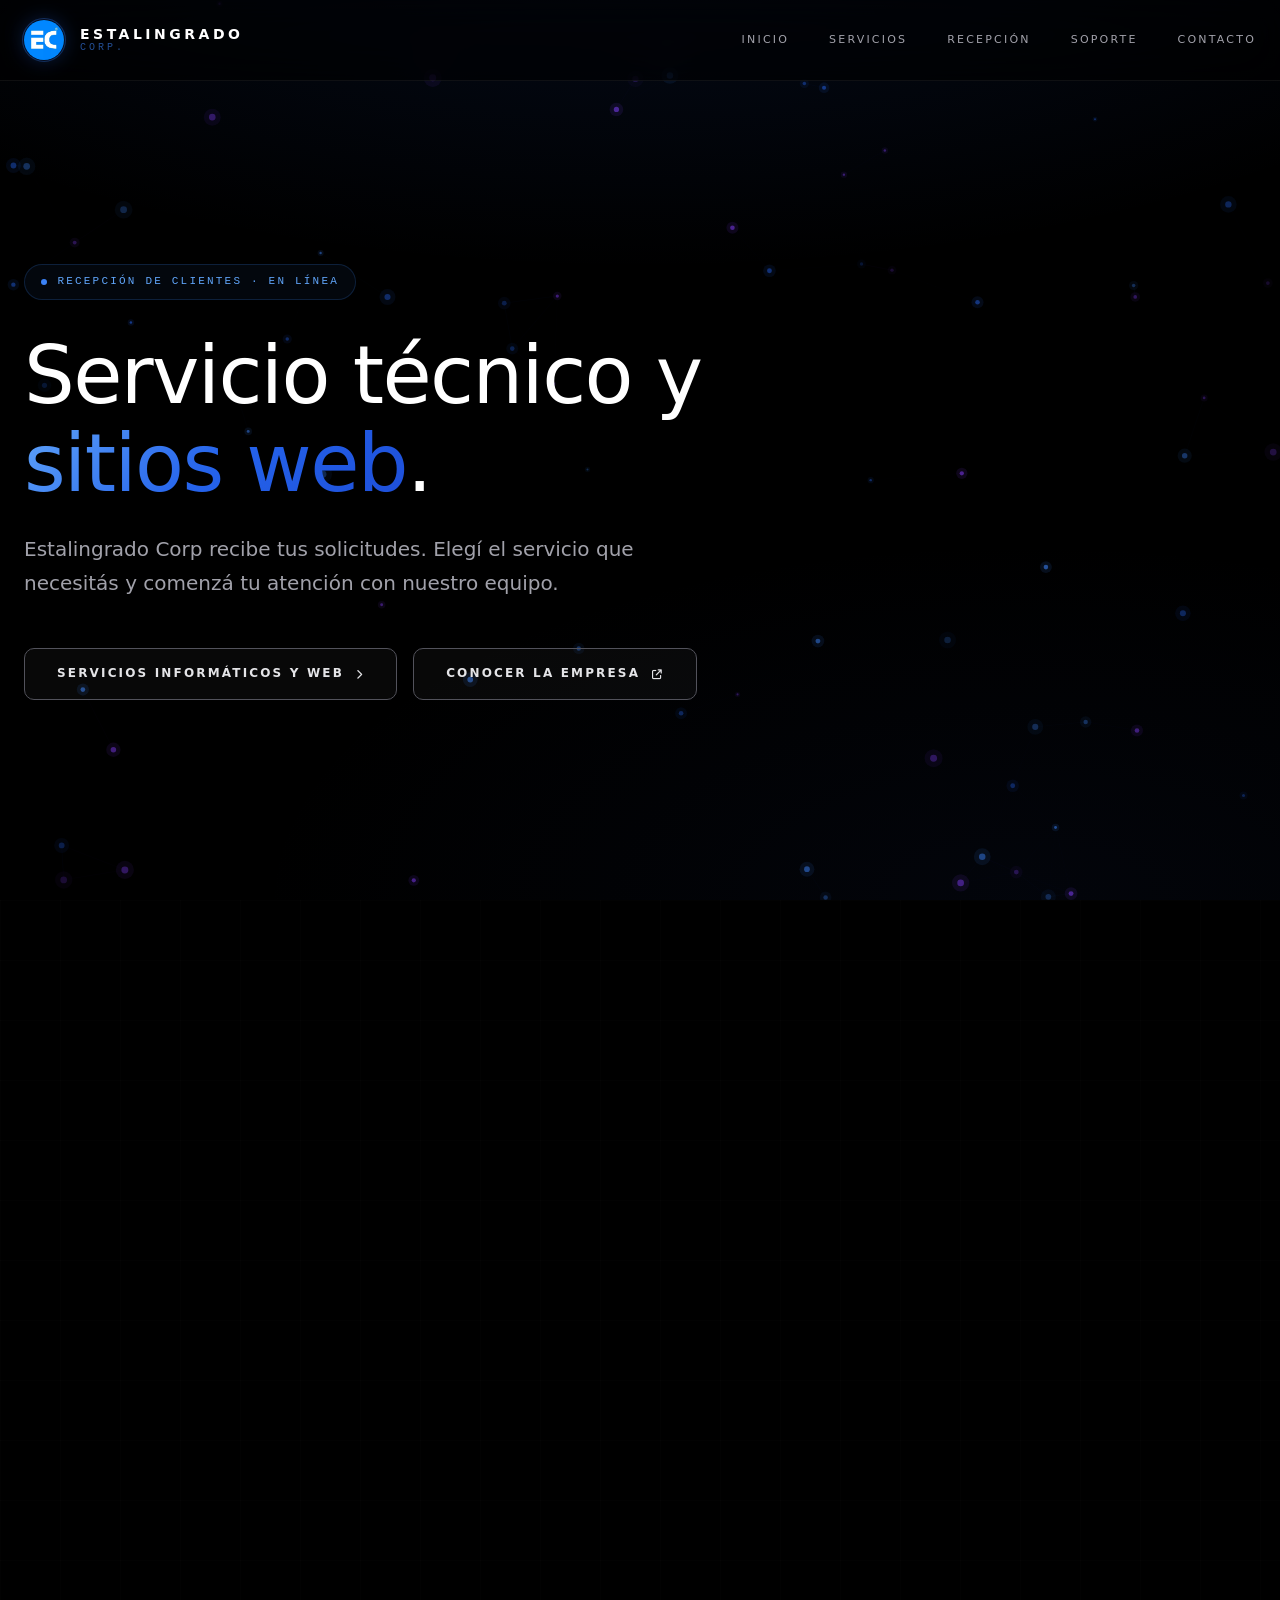
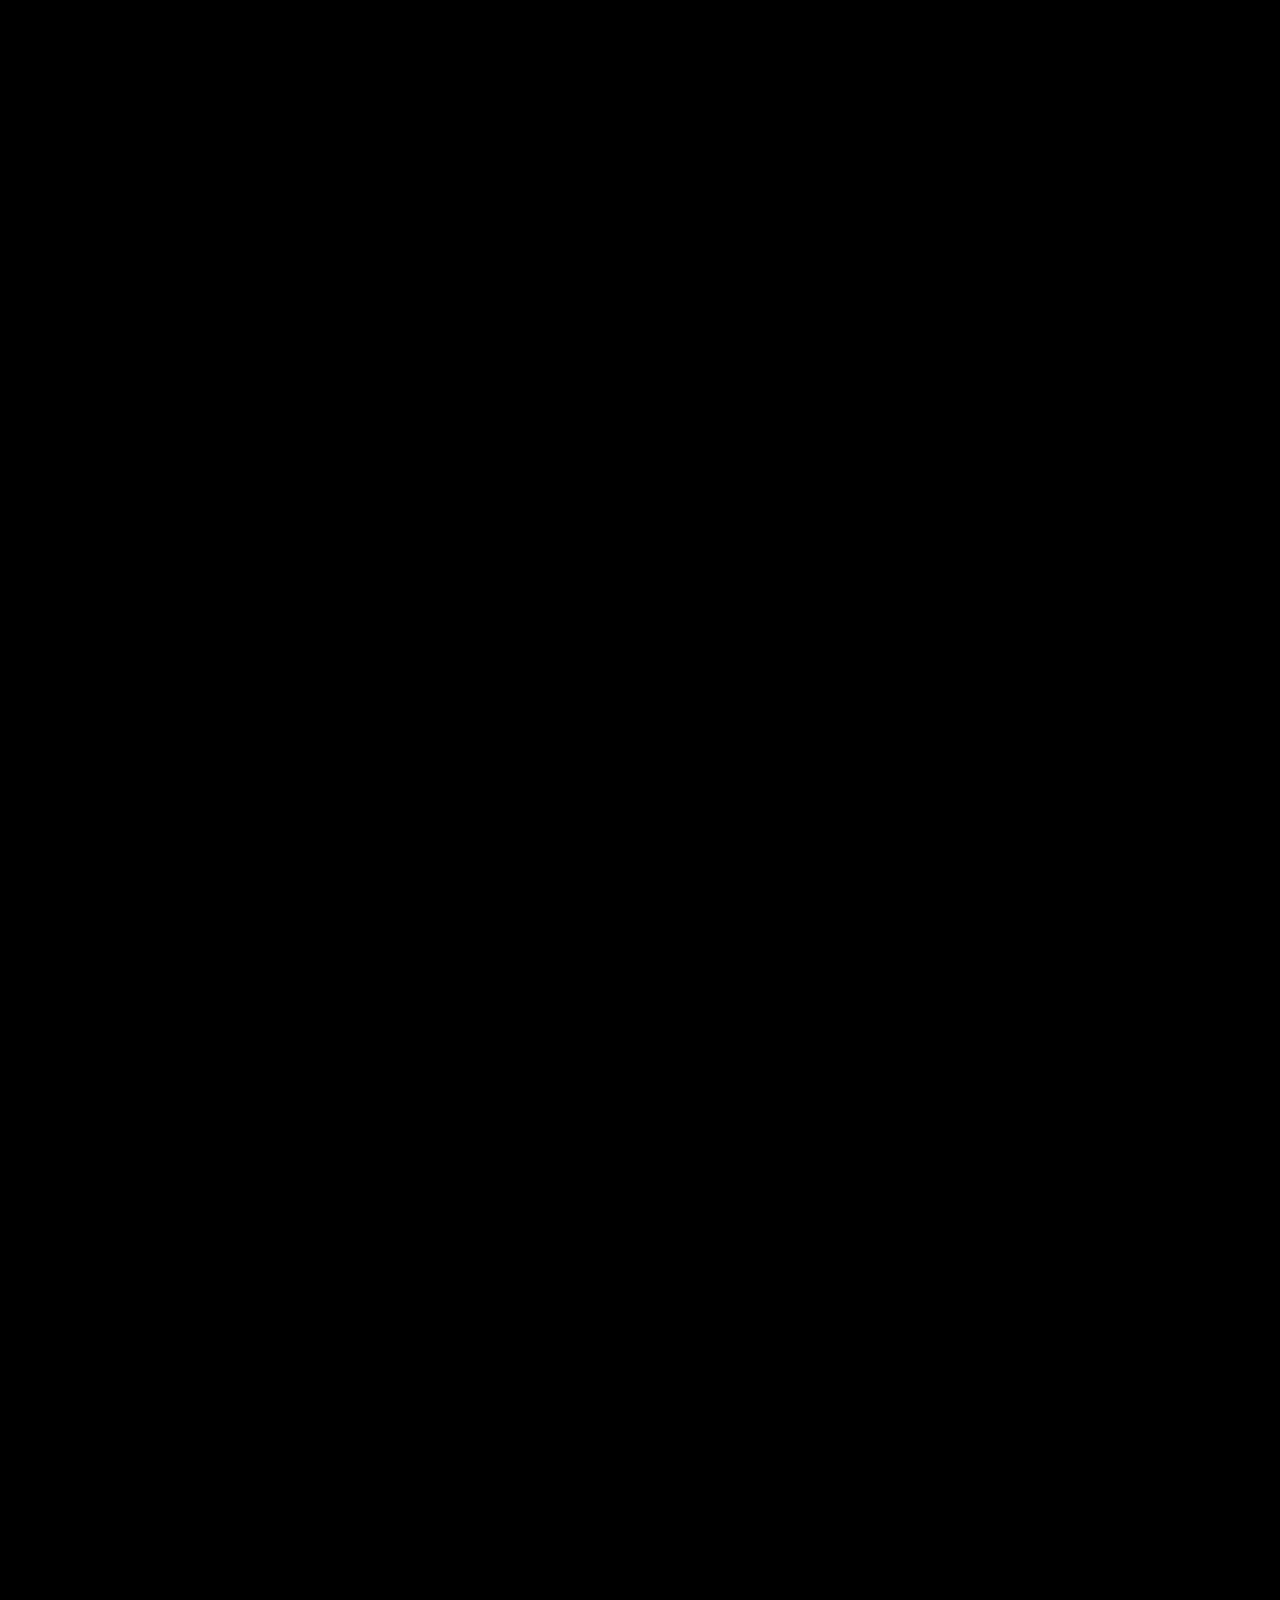
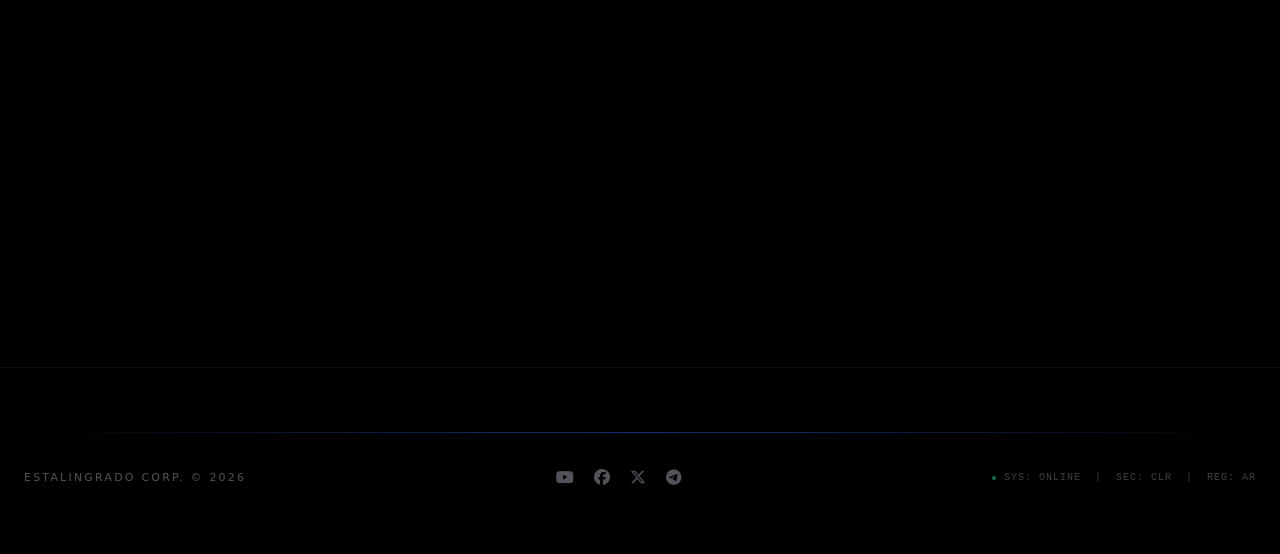
==== commit 328832ed: "Agregar soporte al cliente como tercer servicio" ====
--- a/index.html
+++ b/index.html
@@ -39,6 +39,7 @@
       <a href="#inicio" class="nav-links__item">Inicio</a>
       <a href="#servicios" class="nav-links__item">Servicios</a>
       <a href="#recepcion" class="nav-links__item">Recepción</a>
+      <a href="#soporte" class="nav-links__item">Soporte</a>
       <a href="#contacto" class="nav-links__item">Contacto</a>
     </nav>
 
@@ -57,6 +58,7 @@
     <a href="#inicio" class="mobile-menu__link">Inicio</a>
     <a href="#servicios" class="mobile-menu__link">Servicios</a>
     <a href="#recepcion" class="mobile-menu__link">Recepción</a>
+    <a href="#soporte" class="mobile-menu__link">Soporte</a>
     <a href="#contacto" class="mobile-menu__link">Contacto</a>
   </nav>
 </div>
@@ -99,7 +101,7 @@
       <div class="section__head reveal">
         <p class="section__label"><span class="section__line" aria-hidden="true"></span>Recepción · Servicios</p>
         <h2 class="section__title" id="servicios-title">¿Cómo podemos <span class="tg">ayudarte</span>?</h2>
-        <p class="section__desc">Dos servicios, una misma atención. Seleccioná el que corresponda a tu solicitud.</p>
+        <p class="section__desc">Tres servicios, una misma recepción. Seleccioná el que corresponda a tu solicitud.</p>
       </div>
 
       <div class="cards">
@@ -128,6 +130,21 @@
             velocidad y presencia profesional en internet.
           </p>
           <a href="#recepcion" class="card__link" data-servicio="web">
+            Iniciar solicitud
+            <i class="fa-solid fa-arrow-right" aria-hidden="true"></i>
+          </a>
+        </article>
+
+        <article class="card reveal" id="servicio-soporte">
+          <div class="card__icon" aria-hidden="true">
+            <i class="fa-solid fa-headset"></i>
+          </div>
+          <h3 class="card__title">Soporte al cliente</h3>
+          <p class="card__text">
+            Ayuda y acompañamiento para clientes: consultas, incidencias y reclamos
+            sobre los servicios que ya estás usando.
+          </p>
+          <a href="#recepcion" class="card__link" data-servicio="soporte">
             Iniciar solicitud
             <i class="fa-solid fa-arrow-right" aria-hidden="true"></i>
           </a>
@@ -228,6 +245,29 @@
             </div>
           </div>
 
+          <!-- Campos específicos: soporte al cliente -->
+          <div class="field-group" id="campos-soporte" hidden>
+            <p class="flow__subtitulo">Motivo del contacto</p>
+            <div class="field">
+              <label class="field__label" for="motivo-soporte">Motivo <span class="field__req" aria-hidden="true">*</span></label>
+              <select class="field__control" id="motivo-soporte" name="motivoSoporte" required aria-describedby="err-motivo-soporte">
+                <option value="">Seleccioná una opción</option>
+                <option value="Consulta general">Consulta general</option>
+                <option value="Ayuda para usar un servicio">Ayuda para usar un servicio</option>
+                <option value="Incidencia o falla">Incidencia o falla</option>
+                <option value="Reclamo">Reclamo</option>
+                <option value="Estado de una solicitud o servicio">Estado de una solicitud o servicio</option>
+                <option value="Otro">Otro</option>
+              </select>
+              <p class="field__error" id="err-motivo-soporte" hidden>Seleccioná el motivo del contacto.</p>
+            </div>
+
+            <div class="field">
+              <label class="field__label" for="producto-relacionado">Producto o servicio relacionado <span class="field__optional">(opcional)</span></label>
+              <input class="field__control" type="text" id="producto-relacionado" name="productoRelacionado" placeholder="Ej.: la página de mi negocio, la notebook que entregué">
+            </div>
+          </div>
+
           <p class="flow__subtitulo flow__subtitulo--sep">Qué necesitás</p>
 
           <div class="field">
@@ -265,6 +305,69 @@
         </div>
 
       </form>
+    </div>
+  </section>
+
+  <!-- SOPORTE -->
+  <section class="section" id="soporte" aria-labelledby="soporte-title">
+    <div class="container container--narrow">
+      <div class="section__head reveal">
+        <p class="section__label"><span class="section__line" aria-hidden="true"></span>Soporte · Al cliente</p>
+        <h2 class="section__title" id="soporte-title">Soporte al <span class="tg">cliente</span></h2>
+        <p class="section__desc">
+          Si ya sos cliente o estás usando alguno de nuestros servicios, acá pedís
+          ayuda: consultas, incidencias, reclamos y seguimiento de lo que tenés en curso.
+        </p>
+      </div>
+
+      <ol class="soporte-steps reveal">
+        <li class="soporte-steps__item">
+          <span class="soporte-steps__num" aria-hidden="true">01</span>
+          <div>
+            <p class="soporte-steps__titulo">Pedí el soporte</p>
+            <p class="soporte-steps__texto">
+              En la sección de servicios, elegí la tarjeta "Soporte al cliente" y
+              se abre el mismo formulario de recepción.
+            </p>
+          </div>
+        </li>
+        <li class="soporte-steps__item">
+          <span class="soporte-steps__num" aria-hidden="true">02</span>
+          <div>
+            <p class="soporte-steps__titulo">Contanos qué pasa</p>
+            <p class="soporte-steps__texto">
+              Seleccioná el motivo, indicá el producto o servicio relacionado y
+              detallá la situación en la descripción.
+            </p>
+          </div>
+        </li>
+        <li class="soporte-steps__item">
+          <span class="soporte-steps__num" aria-hidden="true">03</span>
+          <div>
+            <p class="soporte-steps__titulo">Recibí la respuesta</p>
+            <p class="soporte-steps__texto">
+              Respondemos por el medio de contacto que dejaste en la solicitud,
+              con el detalle del caso en tu correo o mensajería.
+            </p>
+          </div>
+        </li>
+      </ol>
+
+      <div class="soporte-canales reveal">
+        <ul class="contact-list">
+          <li class="contact-list__item">
+            <span class="contact-list__icon" aria-hidden="true"><i class="fa-solid fa-envelope"></i></span>
+            <div>
+              <p class="contact-list__label">Correo de soporte</p>
+              <a class="contact-list__value" href="mailto:estalingradocorpsupport@protonmail.com">estalingradocorpsupport@protonmail.com</a>
+            </div>
+          </li>
+        </ul>
+        <a href="#servicios" class="btn btn--outline">
+          Pedir soporte
+          <i class="fa-solid fa-chevron-right btn__arrow" aria-hidden="true"></i>
+        </a>
+      </div>
     </div>
   </section>
 
@@ -279,10 +382,18 @@
         </p>
       </div>
 
-      <!-- TODO: teléfono y correo oficial cuando se verifiquen en el sitio institucional -->
+      <!-- Teléfono oficial: pendiente de que nos lo pase la empresa.
+           El correo de soporte sí está verificado y publicado arriba. -->
       <!-- El formulario de recepción vive en la sección #recepcion -->
 
       <ul class="contact-list reveal">
+        <li class="contact-list__item">
+          <span class="contact-list__icon" aria-hidden="true"><i class="fa-solid fa-envelope"></i></span>
+          <div>
+            <p class="contact-list__label">Soporte al cliente</p>
+            <a class="contact-list__value" href="mailto:estalingradocorpsupport@protonmail.com">estalingradocorpsupport@protonmail.com</a>
+          </div>
+        </li>
         <li class="contact-list__item">
           <span class="contact-list__icon" aria-hidden="true"><i class="fa-brands fa-youtube"></i></span>
           <div>
--- a/css/styles.css
+++ b/css/styles.css
@@ -614,6 +614,7 @@
 .contact-list__value {
   color: var(--text);
   font-size: .875rem;
+  overflow-wrap: anywhere;
   transition: color .25s ease;
 }
 
@@ -655,6 +656,56 @@
   background: transparent;
   color: #71717a;
 }
+
+/* ---------- Soporte ---------- */
+
+.soporte-steps {
+  display: grid;
+  grid-template-columns: repeat(auto-fit, minmax(240px, 1fr));
+  gap: 1.5rem;
+  padding: 0;
+  margin: 0 0 3rem;
+  list-style: none;
+}
+
+.soporte-steps__item {
+  display: flex;
+  gap: .875rem;
+  padding-top: 1.25rem;
+  border-top: 1px solid rgba(59, 130, 246, .35);
+}
+
+.soporte-steps__num {
+  flex-shrink: 0;
+  font-family: var(--font-mono);
+  font-size: .75rem;
+  letter-spacing: .1em;
+  color: var(--blue-400);
+  line-height: 1.7;
+}
+
+.soporte-steps__titulo {
+  margin-bottom: .375rem;
+  font-size: .9375rem;
+  font-weight: 600;
+  color: var(--text-strong);
+}
+
+.soporte-steps__texto {
+  font-size: .875rem;
+  line-height: 1.7;
+  color: var(--text-muted);
+}
+
+.soporte-canales {
+  display: flex;
+  flex-wrap: wrap;
+  align-items: center;
+  justify-content: space-between;
+  gap: 1.5rem;
+}
+
+.soporte-canales .contact-list { flex: 1 1 22rem; }
 
 /* ---------- Recepción: stepper ---------- */
 
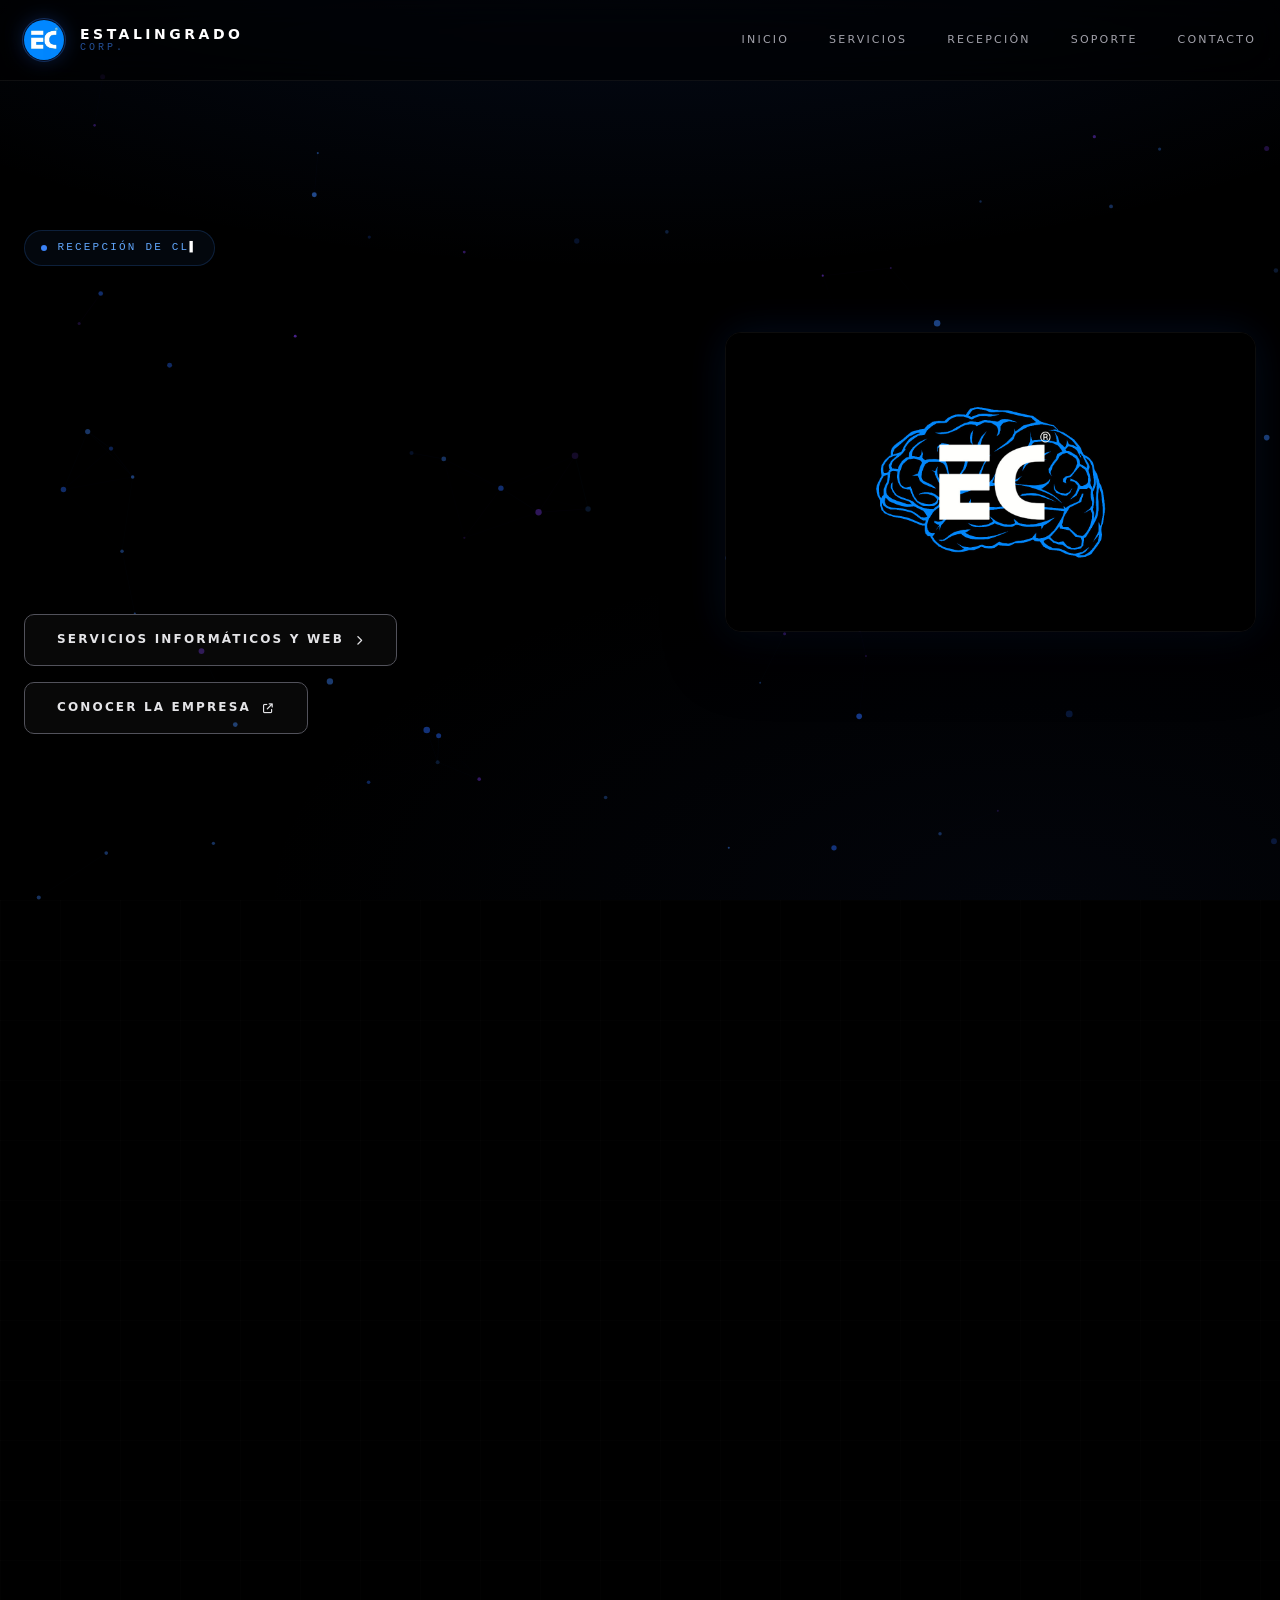
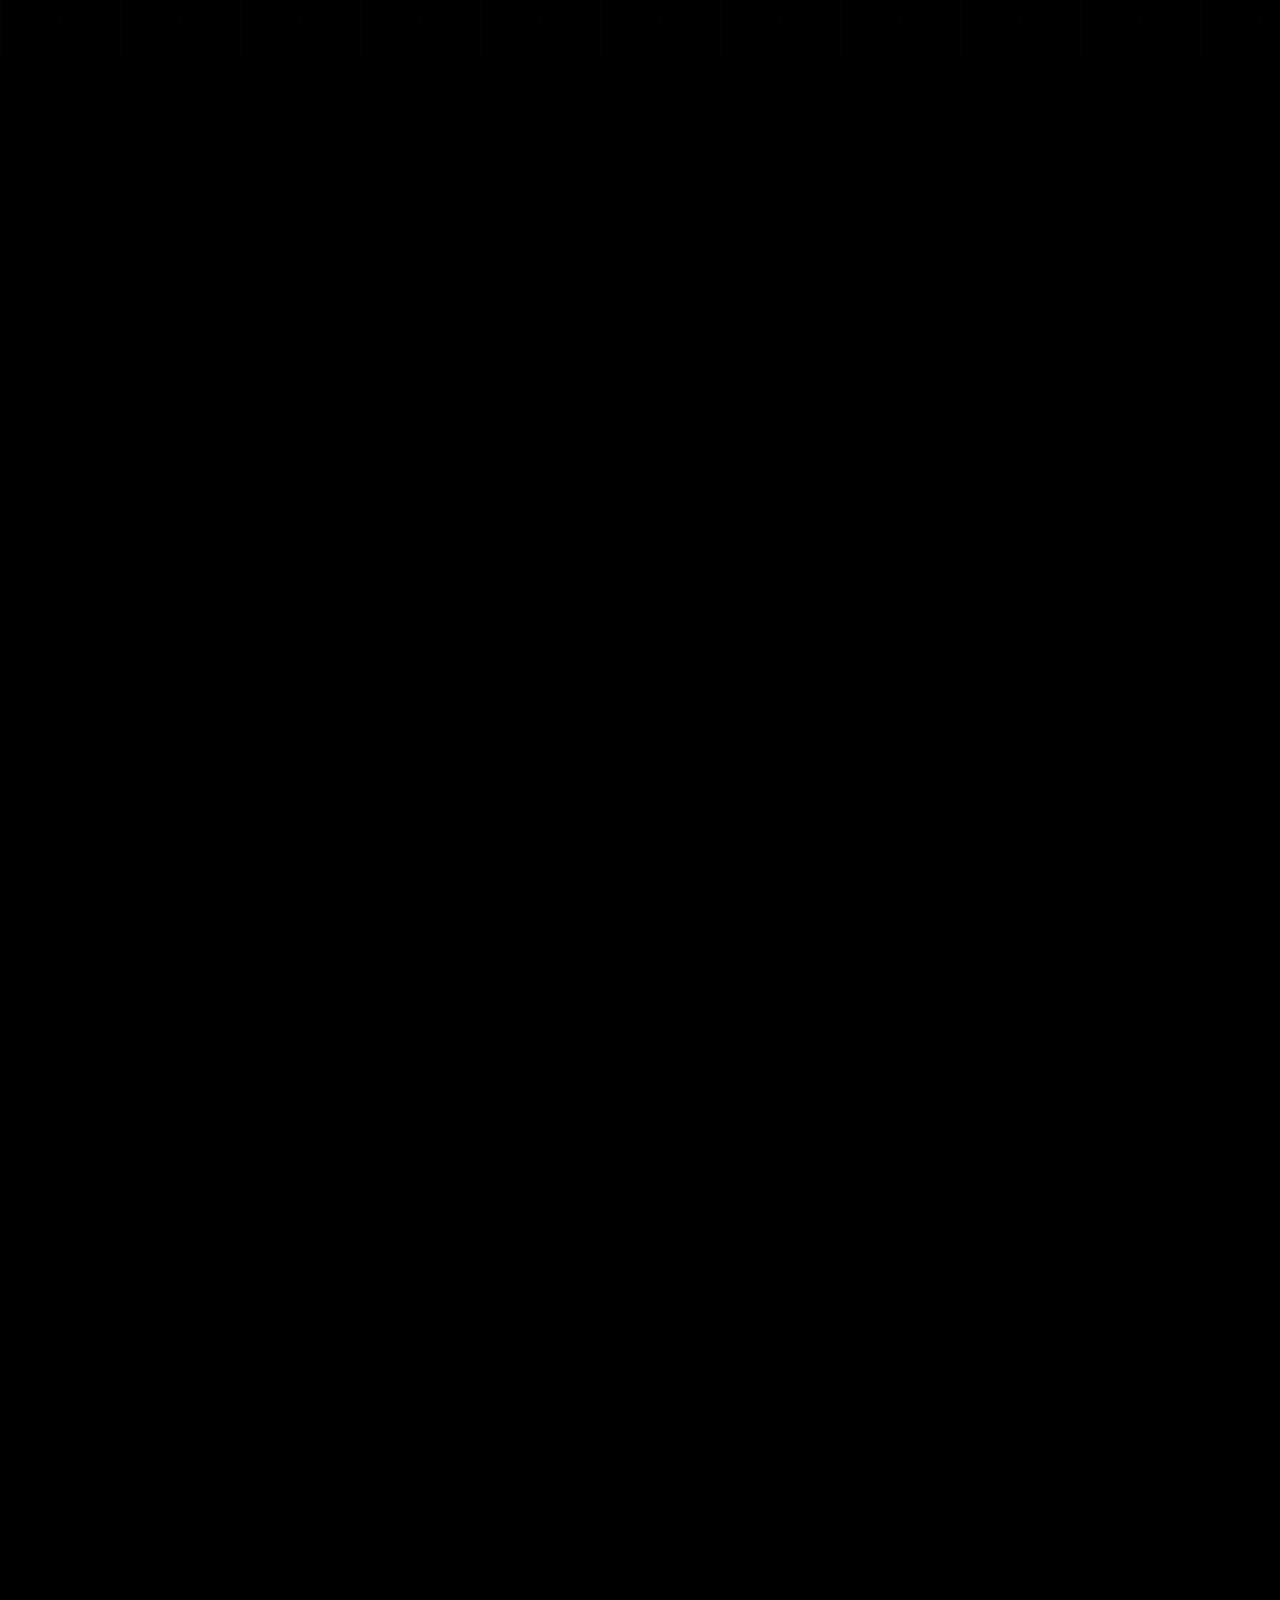
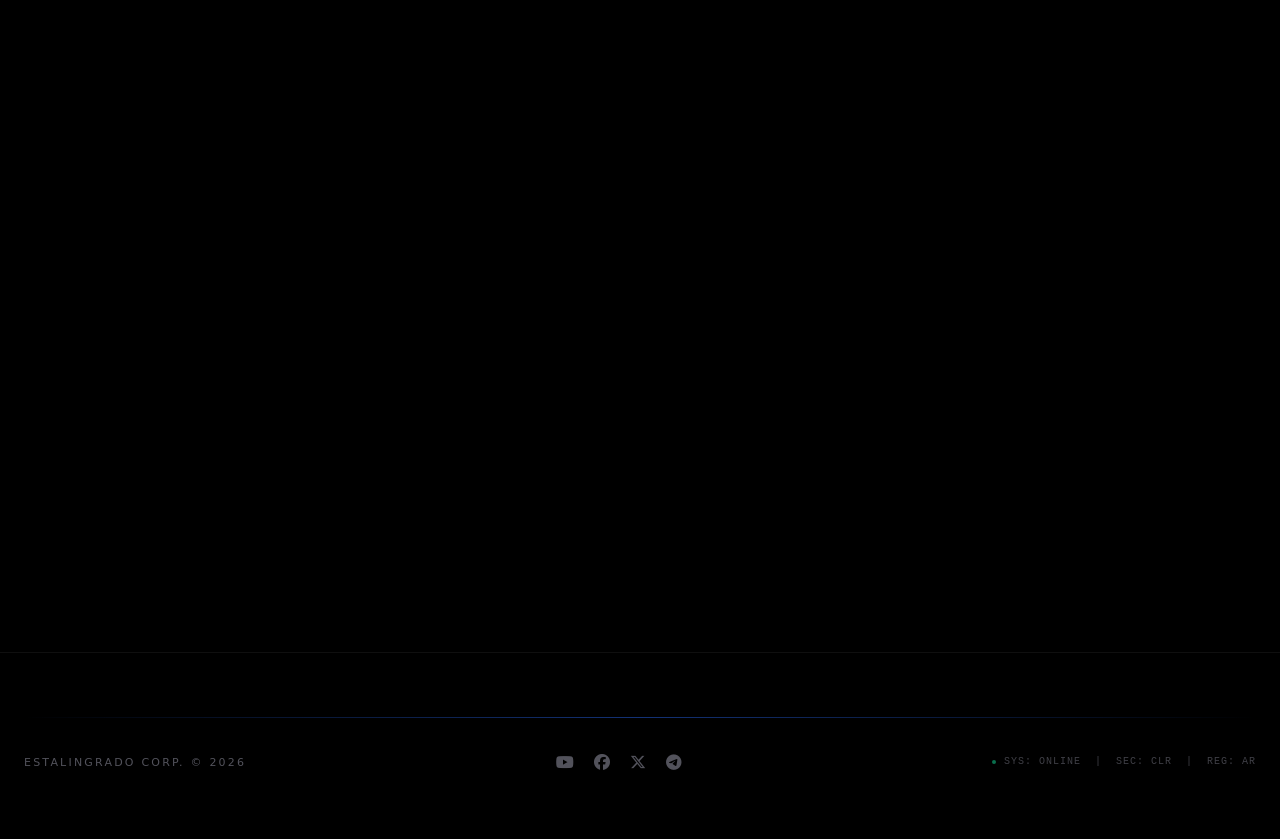
==== commit 1de6c8ab: "Cerrar Etapas 11 a 14: soporte directo, escritura del hero, orbes minimalistas e imagenes" ====
--- a/index.html
+++ b/index.html
@@ -92,6 +92,12 @@
           </a>
         </div>
       </div>
+
+      <figure class="hero__visual reveal">
+        <img class="hero__img" src="Imagenes/imagen.jpg"
+             alt="Cerebro con contraste azul y el logo de Estalingrado Corp al centro"
+             width="1640" height="924">
+      </figure>
     </div>
   </section>
 
@@ -101,7 +107,7 @@
       <div class="section__head reveal">
         <p class="section__label"><span class="section__line" aria-hidden="true"></span>Recepción · Servicios</p>
         <h2 class="section__title" id="servicios-title">¿Cómo podemos <span class="tg">ayudarte</span>?</h2>
-        <p class="section__desc">Tres servicios, una misma recepción. Seleccioná el que corresponda a tu solicitud.</p>
+        <p class="section__desc">Servicio técnico y sitios web, una misma recepción. Seleccioná el que corresponda a tu solicitud; si ya sos cliente, el soporte está más abajo.</p>
       </div>
 
       <div class="cards">
@@ -130,21 +136,6 @@
             velocidad y presencia profesional en internet.
           </p>
           <a href="#recepcion" class="card__link" data-servicio="web">
-            Iniciar solicitud
-            <i class="fa-solid fa-arrow-right" aria-hidden="true"></i>
-          </a>
-        </article>
-
-        <article class="card reveal" id="servicio-soporte">
-          <div class="card__icon" aria-hidden="true">
-            <i class="fa-solid fa-headset"></i>
-          </div>
-          <h3 class="card__title">Soporte al cliente</h3>
-          <p class="card__text">
-            Ayuda y acompañamiento para clientes: consultas, incidencias y reclamos
-            sobre los servicios que ya estás usando.
-          </p>
-          <a href="#recepcion" class="card__link" data-servicio="soporte">
             Iniciar solicitud
             <i class="fa-solid fa-arrow-right" aria-hidden="true"></i>
           </a>
@@ -311,13 +302,25 @@
   <!-- SOPORTE -->
   <section class="section" id="soporte" aria-labelledby="soporte-title">
     <div class="container container--narrow">
-      <div class="section__head reveal">
-        <p class="section__label"><span class="section__line" aria-hidden="true"></span>Soporte · Al cliente</p>
-        <h2 class="section__title" id="soporte-title">Soporte al <span class="tg">cliente</span></h2>
-        <p class="section__desc">
-          Si ya sos cliente o estás usando alguno de nuestros servicios, acá pedís
-          ayuda: consultas, incidencias, reclamos y seguimiento de lo que tenés en curso.
-        </p>
+      <div class="soporte__intro">
+        <div class="section__head reveal">
+          <p class="section__label"><span class="section__line" aria-hidden="true"></span>Soporte · Al cliente</p>
+          <h2 class="section__title" id="soporte-title">Soporte al <span class="tg">cliente</span></h2>
+          <p class="section__desc">
+            Si ya sos cliente o estás usando alguno de nuestros servicios, acá pedís
+            ayuda: consultas, incidencias, reclamos y seguimiento de lo que tenés en curso.
+          </p>
+        </div>
+
+        <figure class="oficinas__figura reveal">
+          <img class="oficinas__img" src="Imagenes/oficina.jpg"
+               alt="Oficina de trabajo de Estalingrado Corp"
+               width="640" height="800">
+          <figcaption class="oficinas__pie">
+            <span class="oficinas__titulo">Oficinas</span>
+            <span class="oficinas__desc">Salta Capital, Argentina</span>
+          </figcaption>
+        </figure>
       </div>
 
       <ol class="soporte-steps reveal">
@@ -326,8 +329,8 @@
           <div>
             <p class="soporte-steps__titulo">Pedí el soporte</p>
             <p class="soporte-steps__texto">
-              En la sección de servicios, elegí la tarjeta "Soporte al cliente" y
-              se abre el mismo formulario de recepción.
+              Tocá el botón "Soporte al cliente" de esta sección y se abre el
+              formulario de recepción con el motivo listo para completar.
             </p>
           </div>
         </li>
@@ -363,9 +366,9 @@
             </div>
           </li>
         </ul>
-        <a href="#servicios" class="btn btn--outline">
-          Pedir soporte
-          <i class="fa-solid fa-chevron-right btn__arrow" aria-hidden="true"></i>
+        <a href="#recepcion" class="btn btn--solid" data-servicio="soporte">
+          <i class="fa-solid fa-headset" aria-hidden="true"></i>
+          Soporte al cliente
         </a>
       </div>
     </div>
--- a/css/styles.css
+++ b/css/styles.css
@@ -372,10 +372,52 @@
   line-height: 1.7;
 }
 
+/* Cursor de la escritura del hero (imita la página institucional) */
+.hero__cursor {
+  display: inline-block;
+  color: var(--blue-400);
+  font-family: var(--font-mono);
+  animation: hero-parpadeo 1s step-end infinite;
+}
+
+@keyframes hero-parpadeo {
+  50% { opacity: 0; }
+}
+
+/* En la pill el texto ya es azul: el cursor va en blanco para que se distinga */
+.pill .hero__cursor {
+  color: var(--text-strong);
+}
+
 .hero__actions {
   display: flex;
   flex-wrap: wrap;
   gap: 1rem;
+}
+
+/* ---------- Hero: imagen institucional ---------- */
+
+.hero .container {
+  display: grid;
+  grid-template-columns: minmax(0, 1.1fr) minmax(0, .9fr);
+  gap: clamp(2rem, 4vw, 4rem);
+  align-items: center;
+}
+
+.hero__visual { margin: 0; }
+
+.hero__img {
+  display: block;
+  width: 100%;
+  height: auto;
+  border-radius: var(--radius-card);
+  border: 1px solid var(--card-border);
+  box-shadow: 0 24px 60px rgba(0, 0, 0, .45), 0 0 44px rgba(37, 99, 235, .14);
+}
+
+@media (max-width: 900px) {
+  .hero .container { grid-template-columns: 1fr; }
+  .hero__visual { max-width: 34rem; }
 }
 
 /* ---------- Botones ---------- */
@@ -1060,6 +1102,54 @@
 
 /* ---------- Responsive ---------- */
 
+/* ---------- Soporte: intro con foto de oficinas ---------- */
+
+.soporte__intro {
+  display: grid;
+  grid-template-columns: minmax(0, 1.15fr) minmax(0, .85fr);
+  gap: clamp(1.5rem, 4vw, 3rem);
+  align-items: start;
+  margin-bottom: 4rem;
+}
+
+.soporte__intro .section__head { margin-bottom: 0; }
+
+/* La foto sube por encima de la primera línea del encabezado (fila de arranque) */
+.oficinas__figura { margin: -3rem 0 0; }
+
+.oficinas__img {
+  display: block;
+  width: 100%;
+  max-width: 360px;
+  height: auto;
+  border-radius: var(--radius-card);
+  border: 1px solid var(--card-border);
+  box-shadow: 0 18px 50px rgba(0, 0, 0, .4), 0 0 34px rgba(37, 99, 235, .12);
+}
+
+.oficinas__pie {
+  display: flex;
+  flex-direction: column;
+  gap: .4rem;
+  margin-top: 1rem;
+}
+
+.oficinas__titulo {
+  color: var(--text-strong);
+  font-size: clamp(1.375rem, 2.5vw, 1.75rem);
+  font-weight: 600;
+  line-height: 1.2;
+  letter-spacing: .01em;
+}
+
+.oficinas__desc {
+  font-family: var(--font-mono);
+  font-size: .6875rem;
+  letter-spacing: .2em;
+  text-transform: uppercase;
+  color: var(--text-muted);
+}
+
 @media (max-width: 768px) {
   :root {
     --section-space: 4.5rem;
@@ -1071,6 +1161,9 @@
 
   .hero { padding-top: calc(var(--nav-height) + 3rem); }
 
+  .soporte__intro { grid-template-columns: 1fr; }
+  .oficinas__figura { margin-top: 0; }
+
   .card { padding: 1.75rem; }
 
   .stepper { gap: 1.25rem; }
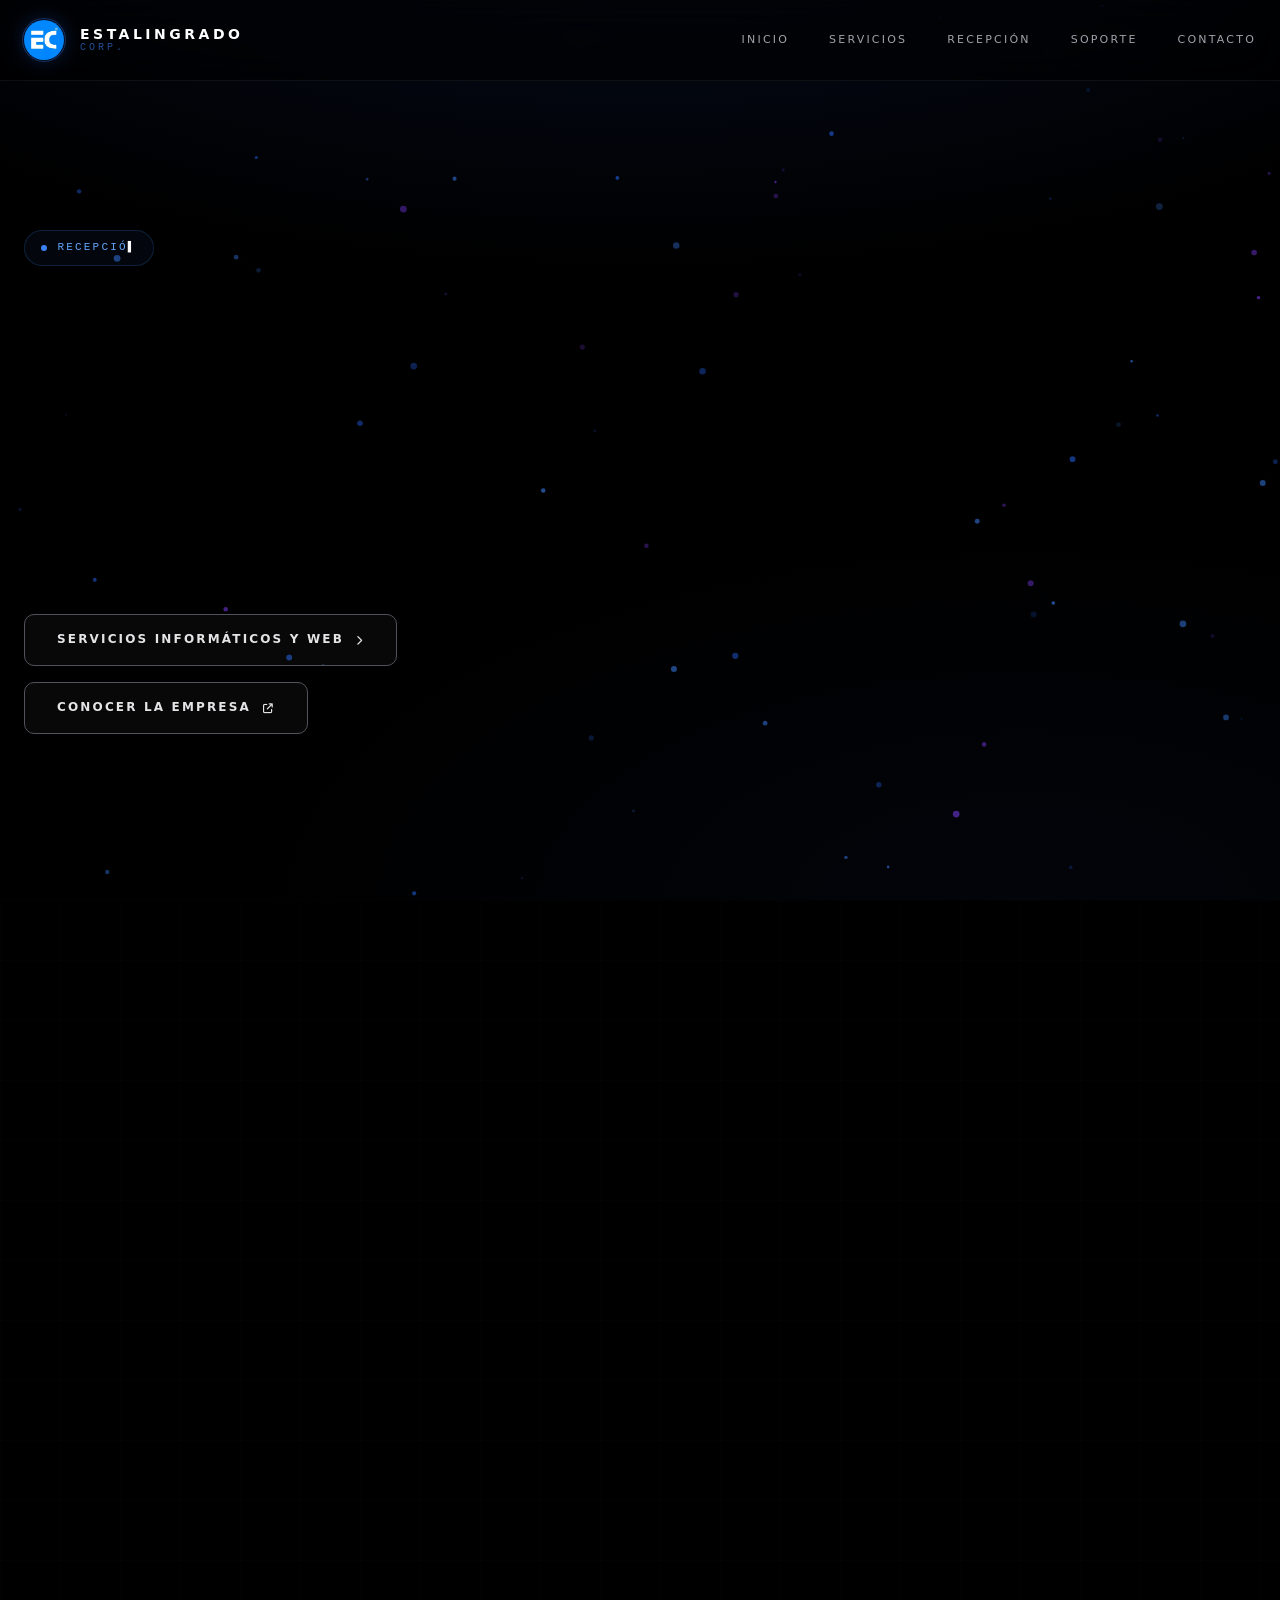
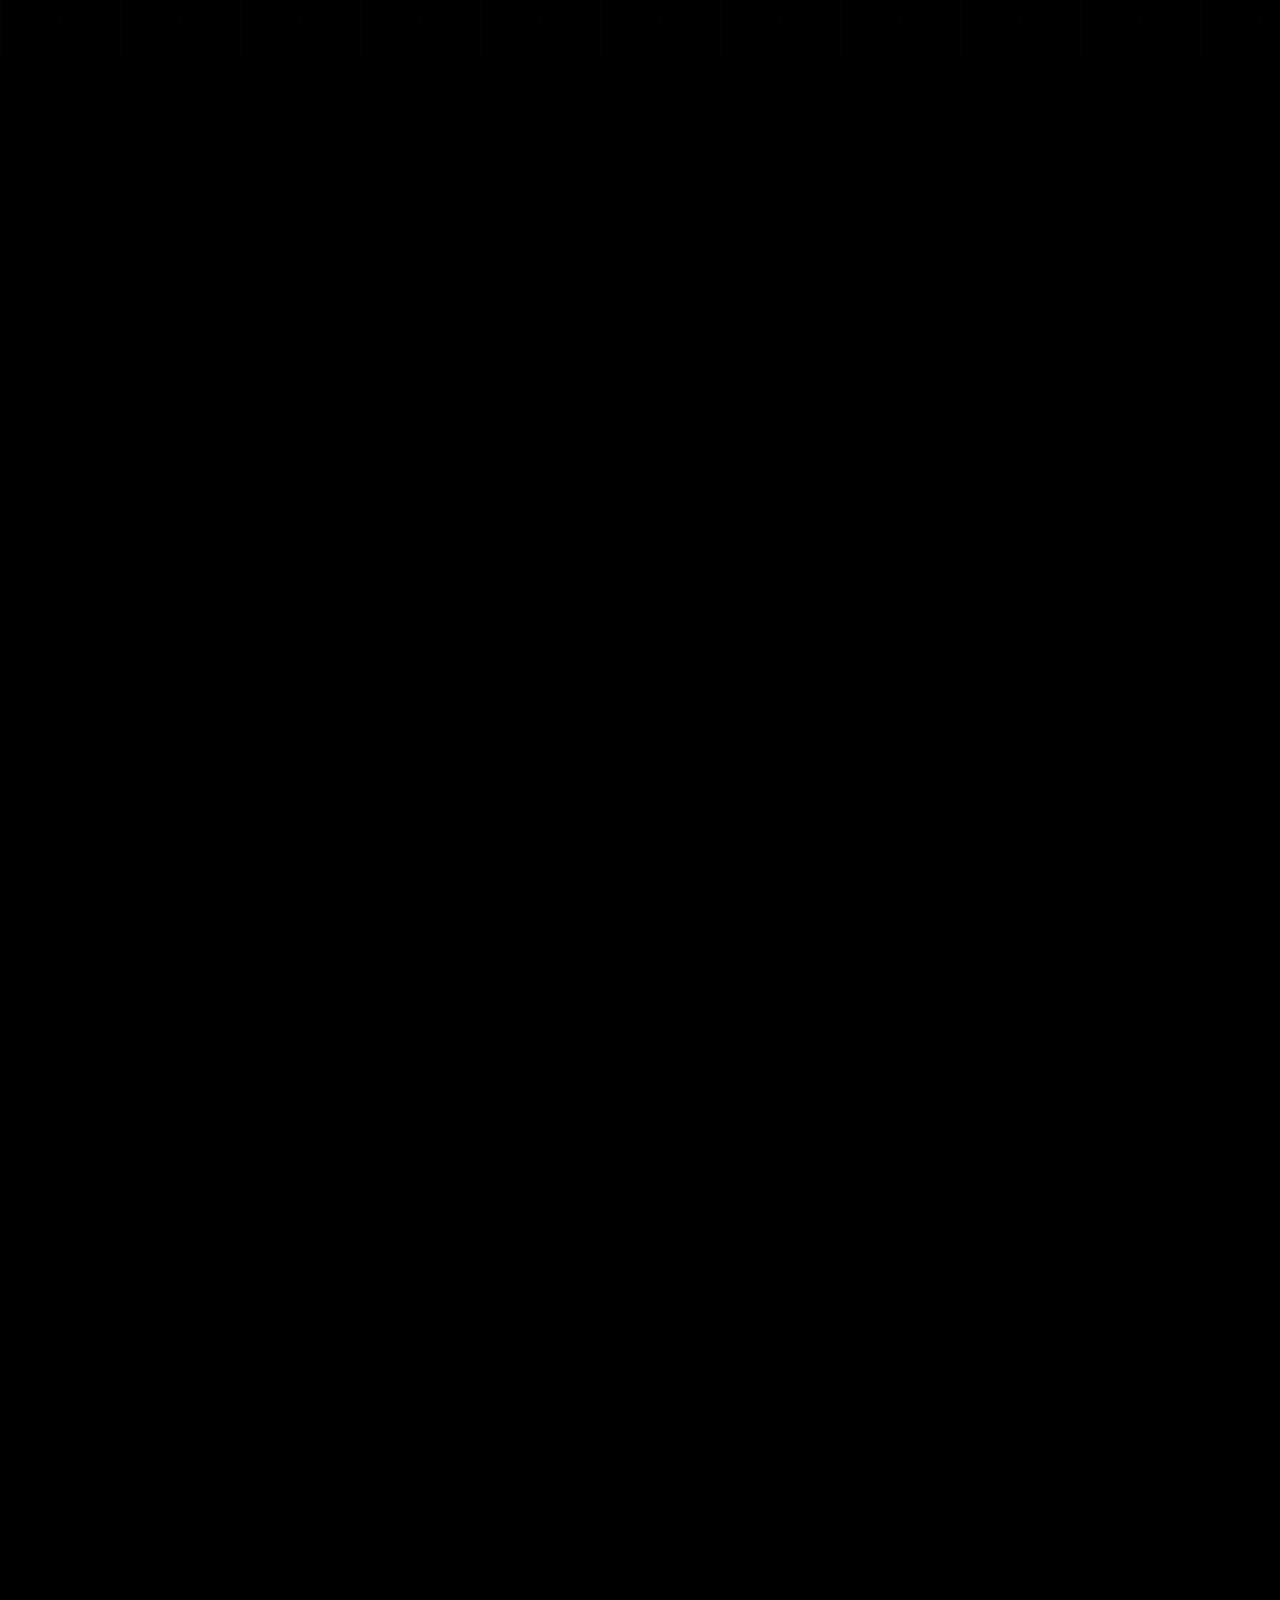
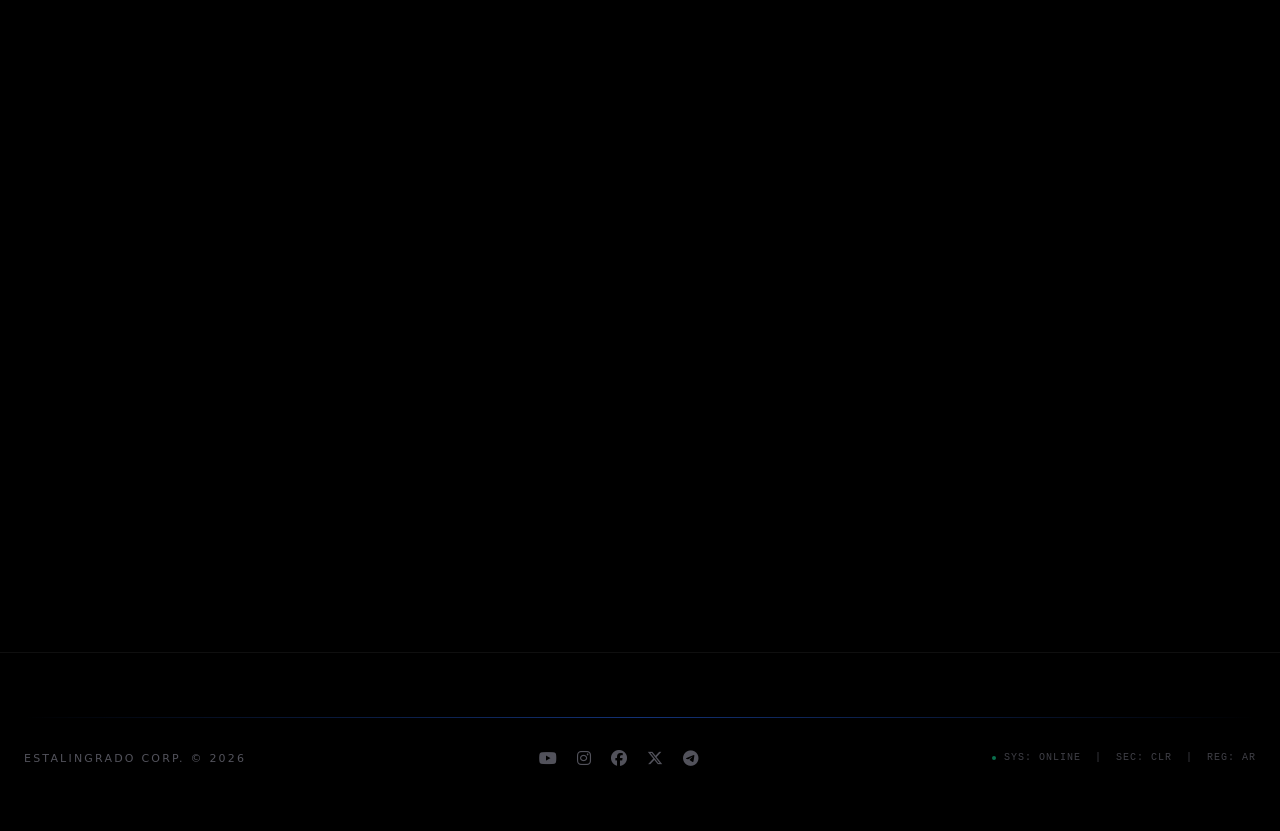
==== commit 6498a7d8: "Simplificar el hero y cerrar las Etapas 16 a 18 Se retiran del hero la imagen del cerebro y la capa " ====
--- a/index.html
+++ b/index.html
@@ -92,12 +92,6 @@
           </a>
         </div>
       </div>
-
-      <figure class="hero__visual reveal">
-        <img class="hero__img" src="Imagenes/imagen.jpg"
-             alt="Cerebro con contraste azul y el logo de Estalingrado Corp al centro"
-             width="1640" height="924">
-      </figure>
     </div>
   </section>
 
@@ -153,6 +147,11 @@
         <p class="section__desc">Elegí el servicio, completá tus datos y revisá todo antes de dejarla lista para el envío.</p>
       </div>
 
+      <!-- El formulario es uno solo y se comparte: las tarjetas de técnico/web
+           lo ubican en #slot-recepcion; el botón de soporte lo mueve a
+           #slot-soporte, al final de la sección Soporte. -->
+      <div class="slot-form" id="slot-recepcion">
+      <div class="bloque-formulario" id="bloque-formulario">
       <ol class="stepper reveal" id="stepper" aria-label="Pasos de la solicitud" hidden>
         <li class="stepper__item is-done" data-paso="1"><span class="stepper__num" aria-hidden="true">01</span> <span id="stepper-servicio">Servicio</span></li>
         <li class="stepper__item" data-paso="2"><span class="stepper__num" aria-hidden="true">02</span> Datos</li>
@@ -296,6 +295,8 @@
         </div>
 
       </form>
+      </div>
+      </div>
     </div>
   </section>
 
@@ -329,8 +330,8 @@
           <div>
             <p class="soporte-steps__titulo">Pedí el soporte</p>
             <p class="soporte-steps__texto">
-              Tocá el botón "Soporte al cliente" de esta sección y se abre el
-              formulario de recepción con el motivo listo para completar.
+              Tocá el botón "Soporte al cliente" de esta sección: el formulario
+              de soporte se despliega acá abajo, con el motivo listo para completar.
             </p>
           </div>
         </li>
@@ -366,11 +367,15 @@
             </div>
           </li>
         </ul>
-        <a href="#recepcion" class="btn btn--solid" data-servicio="soporte">
+        <a href="#slot-soporte" class="btn btn--solid" data-servicio="soporte">
           <i class="fa-solid fa-headset" aria-hidden="true"></i>
           Soporte al cliente
         </a>
       </div>
+
+      <!-- Acá se despliega el formulario de soporte (el JS lo trae desde
+           #recepcion al elegir "Soporte al cliente"). -->
+      <div class="slot-form" id="slot-soporte"></div>
     </div>
   </section>
 
@@ -387,7 +392,8 @@
 
       <!-- Teléfono oficial: pendiente de que nos lo pase la empresa.
            El correo de soporte sí está verificado y publicado arriba. -->
-      <!-- El formulario de recepción vive en la sección #recepcion -->
+      <!-- El formulario compartido vive en #recepcion; al pedir soporte se
+           despliega al final de la sección #soporte (ver js/main.js). -->
 
       <ul class="contact-list reveal">
         <li class="contact-list__item">
@@ -402,6 +408,13 @@
           <div>
             <p class="contact-list__label">YouTube</p>
             <a class="contact-list__value" href="https://www.youtube.com/@Estalingradocorp" target="_blank" rel="noopener">@Estalingradocorp</a>
+          </div>
+        </li>
+        <li class="contact-list__item">
+          <span class="contact-list__icon" aria-hidden="true"><i class="fa-brands fa-instagram"></i></span>
+          <div>
+            <p class="contact-list__label">Instagram</p>
+            <a class="contact-list__value" href="https://www.instagram.com/nicotips27/" target="_blank" rel="noopener">@nicotips27</a>
           </div>
         </li>
         <li class="contact-list__item">
@@ -439,10 +452,11 @@
       <p class="site-footer__copy">Estalingrado Corp. © <span id="year"></span></p>
 
       <div class="site-footer__social">
-        <a href="https://www.youtube.com/@Estalingradocorp" target="_blank" rel="noopener" title="YouTube" aria-label="YouTube"><i class="fa-brands fa-youtube" aria-hidden="true"></i></a>
-        <a href="https://web.facebook.com/estalingradocorp" target="_blank" rel="noopener" title="Facebook" aria-label="Facebook"><i class="fa-brands fa-facebook" aria-hidden="true"></i></a>
-        <a href="https://x.com/estalingrado27" target="_blank" rel="noopener" title="X (Twitter)" aria-label="X (Twitter)"><i class="fa-brands fa-x-twitter" aria-hidden="true"></i></a>
-        <a href="https://t.me/estalingradocorp" target="_blank" rel="noopener" title="Telegram" aria-label="Telegram"><i class="fa-brands fa-telegram" aria-hidden="true"></i></a>
+        <a class="sf--yt" href="https://www.youtube.com/@Estalingradocorp" target="_blank" rel="noopener" title="YouTube" aria-label="YouTube"><i class="fa-brands fa-youtube" aria-hidden="true"></i></a>
+        <a class="sf--ig" href="https://www.instagram.com/nicotips27/" target="_blank" rel="noopener" title="Instagram" aria-label="Instagram"><i class="fa-brands fa-instagram" aria-hidden="true"></i></a>
+        <a class="sf--fb" href="https://web.facebook.com/estalingradocorp" target="_blank" rel="noopener" title="Facebook" aria-label="Facebook"><i class="fa-brands fa-facebook" aria-hidden="true"></i></a>
+        <a class="sf--x" href="https://x.com/estalingrado27" target="_blank" rel="noopener" title="X (Twitter)" aria-label="X (Twitter)"><i class="fa-brands fa-x-twitter" aria-hidden="true"></i></a>
+        <a class="sf--tg" href="https://t.me/estalingradocorp" target="_blank" rel="noopener" title="Telegram" aria-label="Telegram"><i class="fa-brands fa-telegram" aria-hidden="true"></i></a>
       </div>
 
       <p class="site-footer__status">
--- a/css/styles.css
+++ b/css/styles.css
@@ -102,6 +102,7 @@
   font-size: .75rem;
   text-transform: uppercase;
   letter-spacing: .15em;
+  transition: top .25s var(--ease);
 }
 
 .skip-link:focus { top: 1rem; }
@@ -167,6 +168,13 @@
   transform: translateY(0);
 }
 
+/* Entrada suave reutilizable: pasos del formulario, avisos, errores y el
+   bloque del formulario al cambiar de sección. Corta y discreta. */
+@keyframes fade-up {
+  from { opacity: 0; transform: translateY(8px); }
+  to { opacity: 1; transform: translateY(0); }
+}
+
 /* ---------- Navbar ---------- */
 
 .navbar {
@@ -194,7 +202,10 @@
   display: block;
   width: 40px;
   height: 40px;
-}
+  transition: transform .3s var(--ease);
+}
+
+.brand:hover .brand__avatar { transform: scale(1.06); }
 
 .brand__avatar img {
   width: 40px;
@@ -252,6 +263,23 @@
 
 .nav-links__item:hover,
 .nav-links__item[aria-current="true"] { color: var(--text-strong); }
+
+/* Subrayado que crece desde la izquierda al pasar el puntero */
+.nav-links__item::after {
+  content: '';
+  position: absolute;
+  left: 0;
+  right: 0;
+  bottom: -.4rem;
+  height: 1px;
+  background: var(--blue-500);
+  transform: scaleX(0);
+  transform-origin: left;
+  transition: transform .3s var(--ease);
+}
+
+.nav-links__item:hover::after,
+.nav-links__item[aria-current="true"]::after { transform: scaleX(1); }
 
 .nav-toggle {
   display: none;
@@ -280,6 +308,11 @@
   background: rgba(0, 0, 0, .95);
   backdrop-filter: blur(20px);
   -webkit-backdrop-filter: blur(20px);
+  animation: menu-in .3s var(--ease);
+}
+
+@keyframes menu-in {
+  from { opacity: 0; }
 }
 
 .mobile-menu[hidden] { display: none; }
@@ -304,6 +337,11 @@
   flex-direction: column;
   align-items: center;
   gap: 2rem;
+  animation: menu-links .35s var(--ease) .05s backwards;
+}
+
+@keyframes menu-links {
+  from { opacity: 0; transform: translateY(10px); }
 }
 
 .mobile-menu__link {
@@ -395,8 +433,10 @@
   gap: 1rem;
 }
 
-/* ---------- Hero: imagen institucional ---------- */
-
+/* ---------- Hero: composición limpia ---------- */
+
+/* Dos columnas: el texto ocupa la primera y la segunda queda reservada como
+   espacio negativo. Sin imágenes ni capas decorativas en el sector derecho. */
 .hero .container {
   display: grid;
   grid-template-columns: minmax(0, 1.1fr) minmax(0, .9fr);
@@ -404,20 +444,8 @@
   align-items: center;
 }
 
-.hero__visual { margin: 0; }
-
-.hero__img {
-  display: block;
-  width: 100%;
-  height: auto;
-  border-radius: var(--radius-card);
-  border: 1px solid var(--card-border);
-  box-shadow: 0 24px 60px rgba(0, 0, 0, .45), 0 0 44px rgba(37, 99, 235, .14);
-}
-
 @media (max-width: 900px) {
   .hero .container { grid-template-columns: 1fr; }
-  .hero__visual { max-width: 34rem; }
 }
 
 /* ---------- Botones ---------- */
@@ -460,6 +488,9 @@
 
 .btn:hover .btn__arrow { transform: translateX(4px); }
 
+/* Respuesta táctil discreta al presionar */
+.btn:active { transform: translateY(0) scale(.98); }
+
 /* El foco global redondea a 2px: los botones mantienen su radio. */
 .btn:focus-visible { border-radius: 10px; }
 
@@ -624,12 +655,13 @@
   background: var(--card-bg);
   border: 1px solid var(--card-border);
   border-radius: 12px;
-  transition: border-color .4s ease, background .4s ease;
+  transition: border-color .4s ease, background .4s ease, transform .3s var(--ease);
 }
 
 .contact-list__item:hover {
   border-color: rgba(37, 99, 235, .25);
   background: rgba(37, 99, 235, .03);
+  transform: translateY(-2px);
 }
 
 .contact-list__icon {
@@ -749,6 +781,15 @@
 
 .soporte-canales .contact-list { flex: 1 1 22rem; }
 
+/* ---------- Formulario compartido por sección ---------- */
+
+/* #recepcion (técnico y web) y #soporte comparten el mismo formulario:
+   el JS mueve el bloque entre sus slots. Con contenido, el slot de soporte
+   separa el formulario de los pasos y canales de arriba. */
+.slot-form:not(:empty) { margin-top: clamp(2rem, 4vw, 3rem); }
+
+.bloque-formulario.entrando { animation: fade-up .45s var(--ease); }
+
 /* ---------- Recepción: stepper ---------- */
 
 #recepcion .section__desc { font-size: 1.0625rem; }
@@ -800,6 +841,9 @@
 }
 
 .flow__paso[hidden] { display: none; }
+
+/* Cada paso entra con un desplazamiento mínimo al pasar de uno a otro */
+.flow__paso:not([hidden]) { animation: fade-up .35s var(--ease); }
 
 .flow__paso:focus { outline: none; }
 
@@ -946,6 +990,8 @@
 
 .field__error[hidden] { display: none; }
 
+.field__error:not([hidden]) { animation: fade-up .25s ease; }
+
 /* Revisión de la solicitud */
 
 .resumen {
@@ -994,6 +1040,8 @@
 
 .status[hidden] { display: none; }
 
+.status:not([hidden]) { animation: fade-up .3s ease; }
+
 .status__icon {
   color: #f59e0b;
   font-size: 1rem;
@@ -1074,14 +1122,20 @@
 }
 
 .site-footer__social a {
+  display: inline-flex;
   color: var(--text-faint);
-  transition: color .25s ease;
-}
-
-.site-footer__social a:hover { color: var(--text-strong); }
-.site-footer__social a:nth-child(1):hover { color: #ef4444; }
-.site-footer__social a:nth-child(2):hover { color: #2563eb; }
-.site-footer__social a:nth-child(4):hover { color: var(--blue-400); }
+  transition: color .25s ease, transform .25s var(--ease);
+}
+
+.site-footer__social a:hover {
+  color: var(--text-strong);
+  transform: translateY(-2px);
+}
+
+.site-footer__social .sf--yt:hover { color: #ef4444; }
+.site-footer__social .sf--ig:hover { color: #e1306c; }
+.site-footer__social .sf--fb:hover { color: #2563eb; }
+.site-footer__social .sf--tg:hover { color: var(--blue-400); }
 
 .site-footer__status {
   display: flex;
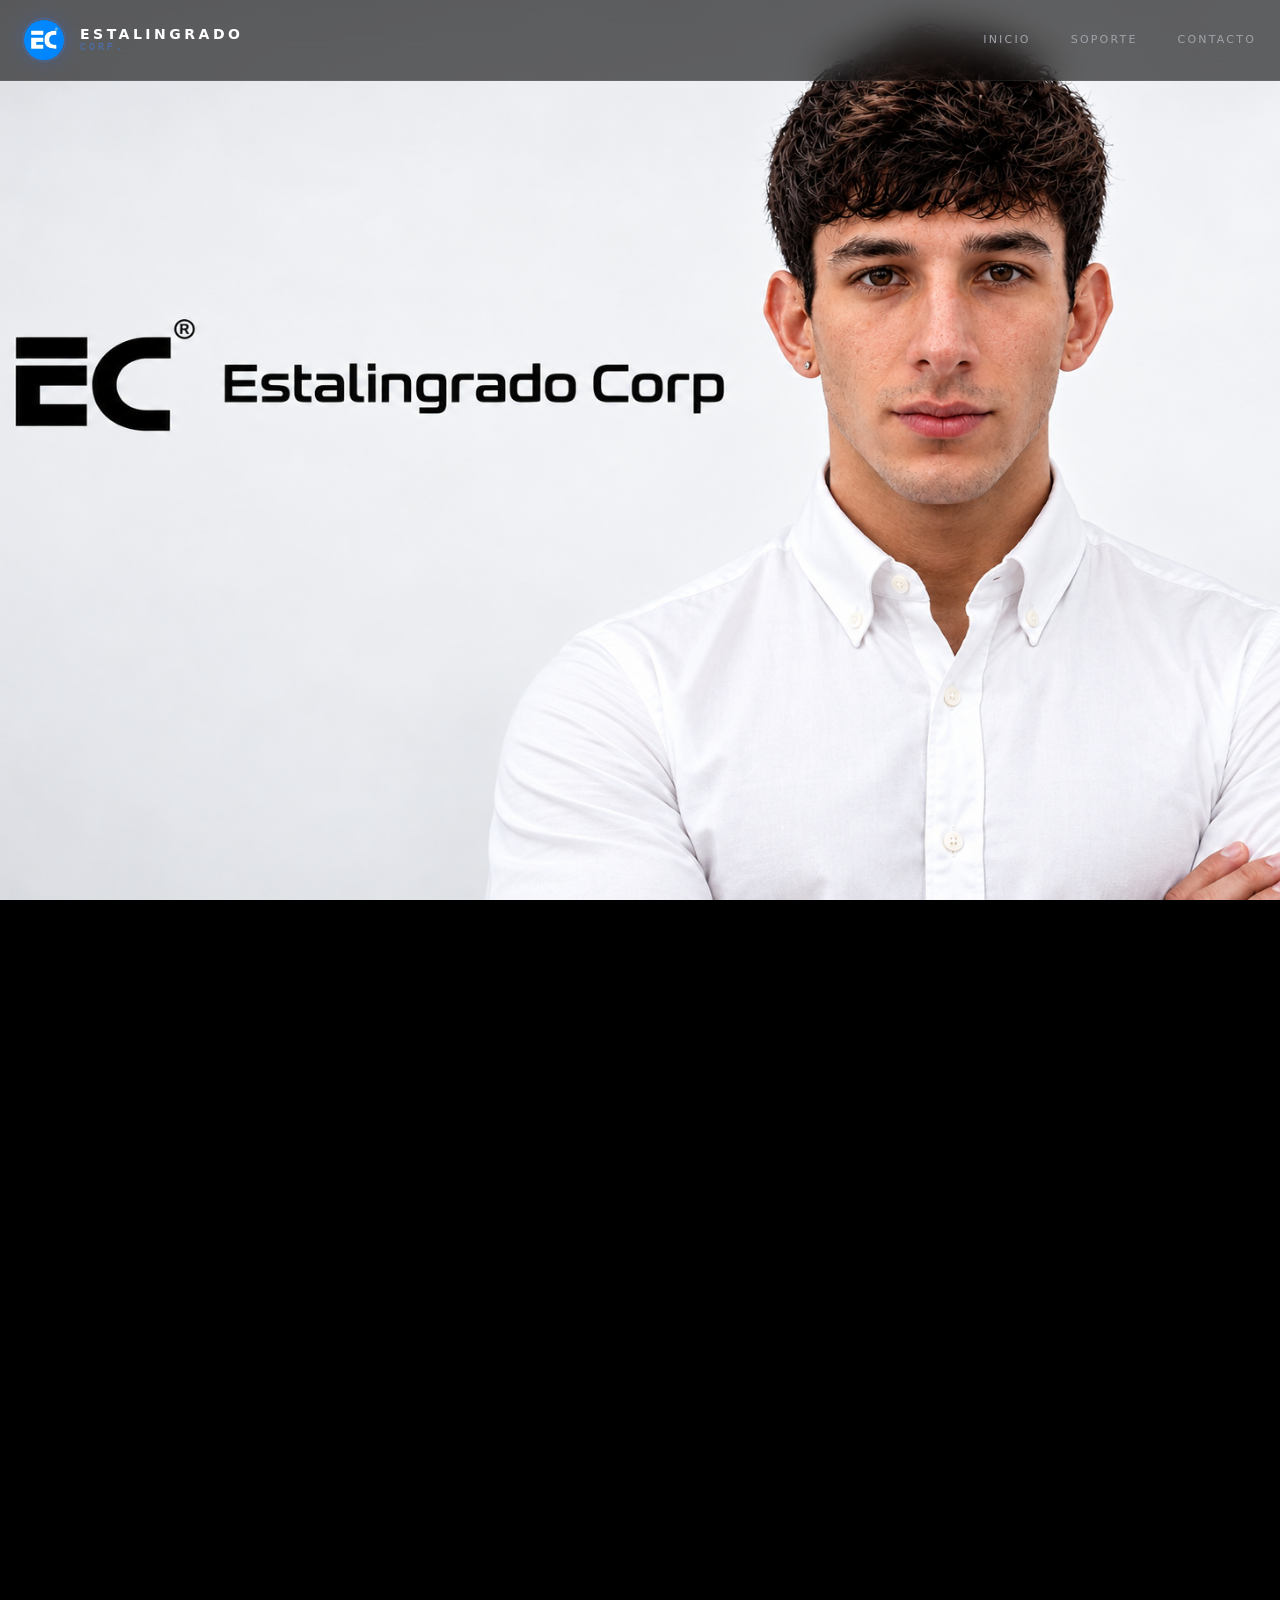
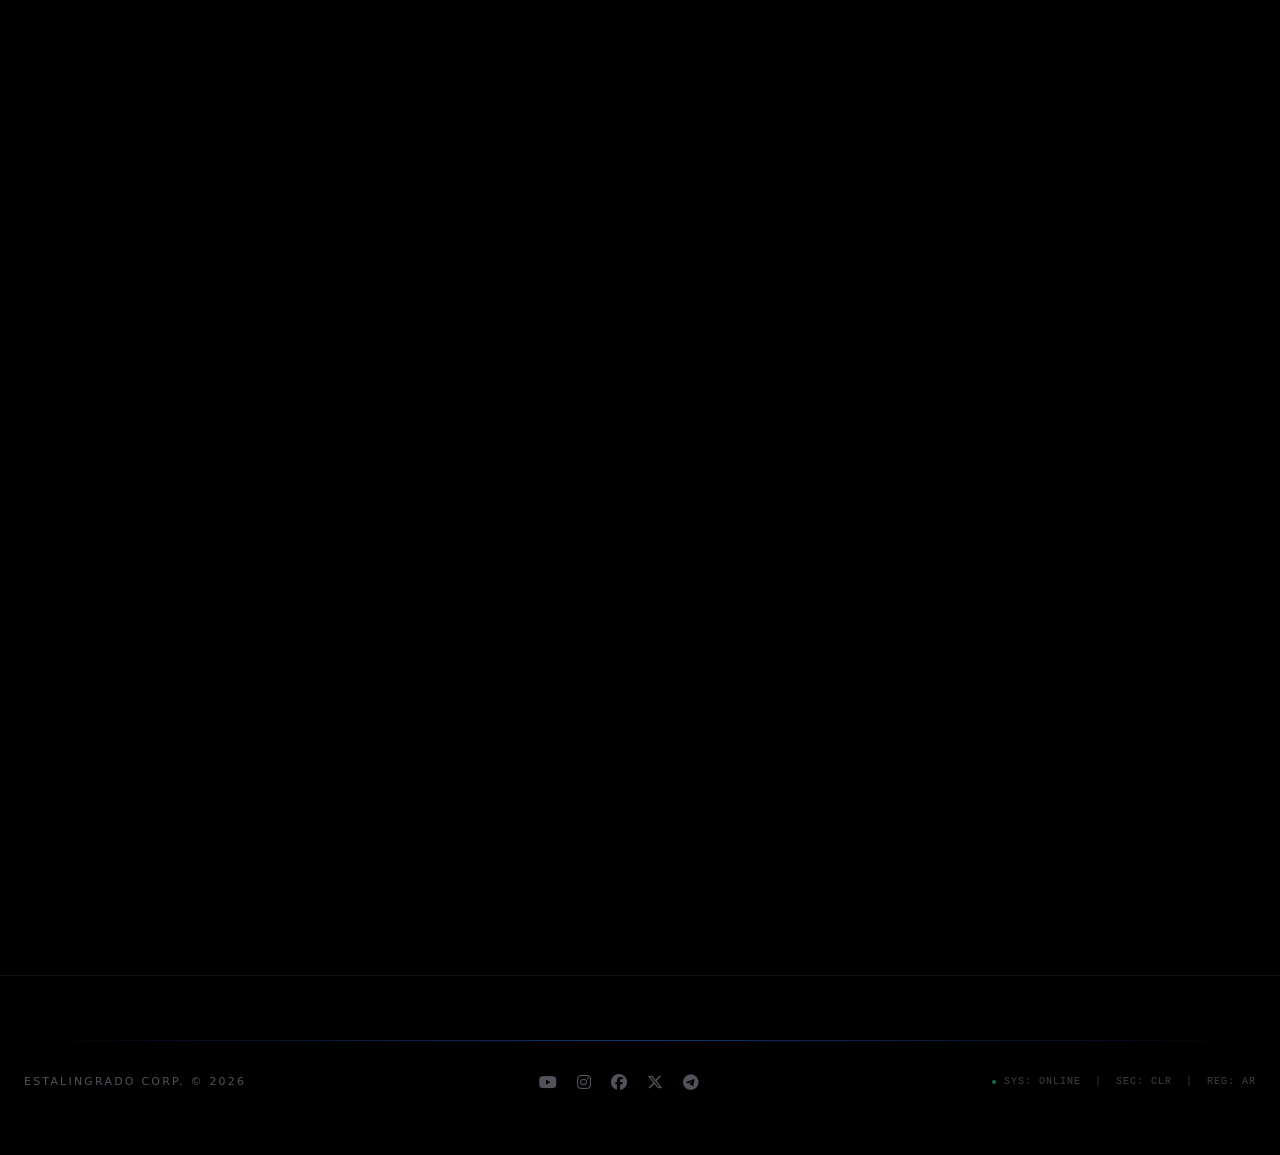
==== commit 5a681ad7: "Etapa 19: banner a pantalla completa con foto corporativa; Etapa 20: fix [hidden] en stepper - Hero:" ====
--- a/index.html
+++ b/index.html
@@ -9,6 +9,7 @@
 <meta name="referrer" content="strict-origin-when-cross-origin">
 <meta http-equiv="Content-Security-Policy" content="default-src 'self'; img-src 'self' data:; style-src 'self' https://cdnjs.cloudflare.com https://fonts.googleapis.com; font-src https://cdnjs.cloudflare.com https://fonts.gstatic.com; script-src 'self'; connect-src 'self' https://*.supabase.co; object-src 'none'; frame-src 'none'; base-uri 'self'; form-action 'self'; upgrade-insecure-requests">
 <link rel="icon" type="image/jpeg" href="assets/favicon.jpg">
+<link rel="preload" as="image" href="imagen/portada/Retrato%20corporativo%20con%20logo%20EC.png">
 <link rel="preconnect" href="https://fonts.googleapis.com">
 <link rel="preconnect" href="https://fonts.gstatic.com" crossorigin>
 <link href="https://fonts.googleapis.com/css2?family=Inter:wght@200;300;400;500;600;700&family=JetBrains+Mono:wght@300;400;500&display=swap" rel="stylesheet">
@@ -25,7 +26,7 @@
 <!-- NAVBAR -->
 <header class="navbar glass" id="navbar">
   <div class="container navbar__inner">
-    <a href="#inicio" class="brand" aria-label="Estalingrado Corp — Inicio">
+    <a href="https://estalingradocorp.github.io/EstalingradoCorp/index.html" class="brand" aria-label="Estalingrado Corp — Sitio oficial">
       <span class="brand__avatar">
         <img src="assets/logo.jpg" alt="" width="40" height="40">
       </span>
@@ -36,9 +37,7 @@
     </a>
 
     <nav class="nav-links" aria-label="Navegación principal">
-      <a href="#inicio" class="nav-links__item">Inicio</a>
-      <a href="#servicios" class="nav-links__item">Servicios</a>
-      <a href="#recepcion" class="nav-links__item">Recepción</a>
+      <a href="https://estalingradocorp.github.io/EstalingradoCorp/index.html" class="nav-links__item">Inicio</a>
       <a href="#soporte" class="nav-links__item">Soporte</a>
       <a href="#contacto" class="nav-links__item">Contacto</a>
     </nav>
@@ -55,9 +54,7 @@
     <i class="fa-solid fa-xmark" aria-hidden="true"></i>
   </button>
   <nav class="mobile-menu__links" aria-label="Navegación móvil">
-    <a href="#inicio" class="mobile-menu__link">Inicio</a>
-    <a href="#servicios" class="mobile-menu__link">Servicios</a>
-    <a href="#recepcion" class="mobile-menu__link">Recepción</a>
+    <a href="https://estalingradocorp.github.io/EstalingradoCorp/index.html" class="mobile-menu__link">Inicio</a>
     <a href="#soporte" class="mobile-menu__link">Soporte</a>
     <a href="#contacto" class="mobile-menu__link">Contacto</a>
   </nav>
@@ -65,93 +62,21 @@
 
 <main id="contenido">
 
-  <!-- HERO -->
-  <section class="hero bgh" id="inicio">
-    <div class="container">
-      <div class="hero__content">
-        <p class="pill reveal">
-          <span class="pill__dot" aria-hidden="true"></span>
-          <span>Recepción de clientes · en línea</span>
-        </p>
-
-        <h1 class="hero__title reveal">Servicio técnico y <span class="tg">sitios web</span>.</h1>
-
-        <p class="hero__lead reveal">
-          Estalingrado Corp recibe tus solicitudes. Elegí el servicio que necesitás
-          y comenzá tu atención con nuestro equipo.
-        </p>
-
-        <div class="hero__actions reveal">
-          <a href="#servicios" class="btn btn--outline">
-            Servicios informáticos y web
-            <i class="fa-solid fa-chevron-right btn__arrow" aria-hidden="true"></i>
-          </a>
-          <a href="https://estalingradocorp.github.io/EstalingradoCorp/" class="btn btn--outline" target="_blank" rel="noopener noreferrer">
-            Conocer la empresa
-            <i class="fa-solid fa-arrow-up-right-from-square btn__arrow" aria-hidden="true"></i>
-          </a>
-        </div>
-      </div>
-    </div>
+  <!-- HERO: banner con la foto corporativa a pantalla completa -->
+  <section class="hero" id="inicio" aria-label="Estalingrado Corp">
+    <h1 class="sr-only">Servicio técnico y sitios web — Estalingrado Corp</h1>
+    <img
+      class="hero__imagen"
+      src="imagen/portada/Retrato%20corporativo%20con%20logo%20EC.png"
+      alt="Retrato corporativo de Estalingrado Corp"
+      width="1535" height="1024"
+      fetchpriority="high"
+      decoding="async">
   </section>
 
-  <!-- SERVICIOS -->
-  <section class="section section--grid" id="servicios" aria-labelledby="servicios-title">
-    <div class="container">
-      <div class="section__head reveal">
-        <p class="section__label"><span class="section__line" aria-hidden="true"></span>Recepción · Servicios</p>
-        <h2 class="section__title" id="servicios-title">¿Cómo podemos <span class="tg">ayudarte</span>?</h2>
-        <p class="section__desc">Servicio técnico y sitios web, una misma recepción. Seleccioná el que corresponda a tu solicitud; si ya sos cliente, el soporte está más abajo.</p>
-      </div>
-
-      <div class="cards">
-        <article class="card reveal" id="servicio-tecnico">
-          <div class="card__icon" aria-hidden="true">
-            <i class="fa-solid fa-screwdriver-wrench"></i>
-          </div>
-          <h3 class="card__title">Servicio técnico informático</h3>
-          <p class="card__text">
-            Diagnóstico, reparación y mantenimiento de equipos. Atención personalizada
-            para particulares y negocios.
-          </p>
-          <a href="#recepcion" class="card__link" data-servicio="tecnico">
-            Iniciar solicitud
-            <i class="fa-solid fa-arrow-right" aria-hidden="true"></i>
-          </a>
-        </article>
-
-        <article class="card reveal" id="servicio-web">
-          <div class="card__icon" aria-hidden="true">
-            <i class="fa-solid fa-code"></i>
-          </div>
-          <h3 class="card__title">Creación de sitios web</h3>
-          <p class="card__text">
-            Diseño y desarrollo de sitios web a medida, con identidad propia,
-            velocidad y presencia profesional en internet.
-          </p>
-          <a href="#recepcion" class="card__link" data-servicio="web">
-            Iniciar solicitud
-            <i class="fa-solid fa-arrow-right" aria-hidden="true"></i>
-          </a>
-        </article>
-      </div>
-    </div>
-  </section>
-
-  <!-- RECEPCIÓN -->
-  <section class="section" id="recepcion" aria-labelledby="recepcion-title">
-    <div class="container container--narrow">
-      <div class="section__head reveal">
-        <p class="section__label"><span class="section__line" aria-hidden="true"></span>Recepción · Solicitud</p>
-        <h2 class="section__title" id="recepcion-title">Iniciá tu <span class="tg">solicitud</span></h2>
-        <p class="section__desc">Elegí el servicio, completá tus datos y revisá todo antes de dejarla lista para el envío.</p>
-      </div>
-
-      <!-- El formulario es uno solo y se comparte: las tarjetas de técnico/web
-           lo ubican en #slot-recepcion; el botón de soporte lo mueve a
-           #slot-soporte, al final de la sección Soporte. -->
-      <div class="slot-form" id="slot-recepcion">
-      <div class="bloque-formulario" id="bloque-formulario">
+  <!-- FORMULARIO (oculto hasta pedir "Soporte al cliente"; el JS lo mueve
+       al slot de la sección Soporte) -->
+  <div class="bloque-formulario" id="bloque-formulario">
       <ol class="stepper reveal" id="stepper" aria-label="Pasos de la solicitud" hidden>
         <li class="stepper__item is-done" data-paso="1"><span class="stepper__num" aria-hidden="true">01</span> <span id="stepper-servicio">Servicio</span></li>
         <li class="stepper__item" data-paso="2"><span class="stepper__num" aria-hidden="true">02</span> Datos</li>
@@ -296,9 +221,6 @@
 
       </form>
       </div>
-      </div>
-    </div>
-  </section>
 
   <!-- SOPORTE -->
   <section class="section" id="soporte" aria-labelledby="soporte-title">
@@ -373,8 +295,8 @@
         </a>
       </div>
 
-      <!-- Acá se despliega el formulario de soporte (el JS lo trae desde
-           #recepcion al elegir "Soporte al cliente"). -->
+      <!-- Acá se despliega el formulario de soporte (el JS lo trae al elegir
+           "Soporte al cliente"). -->
       <div class="slot-form" id="slot-soporte"></div>
     </div>
   </section>
@@ -392,8 +314,8 @@
 
       <!-- Teléfono oficial: pendiente de que nos lo pase la empresa.
            El correo de soporte sí está verificado y publicado arriba. -->
-      <!-- El formulario compartido vive en #recepcion; al pedir soporte se
-           despliega al final de la sección #soporte (ver js/main.js). -->
+      <!-- El formulario compartido se despliega al final de la sección
+           #soporte (ver js/main.js). -->
 
       <ul class="contact-list reveal">
         <li class="contact-list__item">
--- a/css/styles.css
+++ b/css/styles.css
@@ -77,6 +77,12 @@
 
 p { margin: 0; }
 
+/* El atributo `hidden` siempre gana. Varios componentes definen su propio
+   `display` (.stepper es flex, .btn es inline-flex) y, por orden de reglas,
+   anulaban el `[hidden]` del navegador: el stepper se veía antes de iniciar
+   la solicitud y el botón "Nueva solicitud" quedaba a la vista. */
+[hidden] { display: none !important; }
+
 ::selection { background: var(--blue-600); color: #fff; }
 
 ::-webkit-scrollbar { width: 6px; }
@@ -115,6 +121,19 @@
 }
 
 .container--narrow { max-width: 960px; }
+
+/* Contenido solo para lectores de pantalla (título del hero sin texto visible) */
+.sr-only {
+  position: absolute;
+  width: 1px;
+  height: 1px;
+  margin: -1px;
+  padding: 0;
+  overflow: hidden;
+  clip-path: inset(50%);
+  white-space: nowrap;
+  border: 0;
+}
 
 /* ---------- Utilidades visuales ---------- */
 
@@ -354,98 +373,27 @@
 
 .mobile-menu__link:hover { color: var(--blue-400); }
 
-/* ---------- Hero ---------- */
-
+/* ---------- Hero: banner con la foto a pantalla completa ---------- */
+
+/* Sin texto ni capas encima: la foto ocupa todo el banner (alto de la ventana)
+   y se recorta con object-fit: cover. La navbar glass queda flotando arriba. */
 .hero {
   position: relative;
+  height: 100vh;
+  height: 100dvh;
   min-height: 100vh;
   min-height: 100dvh;
-  display: flex;
-  align-items: center;
-  padding-block: calc(var(--nav-height) + 4rem) 5rem;
-}
-
-.hero__content { max-width: 56rem; }
-
-.pill {
-  display: inline-flex;
-  align-items: center;
-  gap: .65rem;
-  padding: .5rem 1rem;
-  margin-bottom: 2rem;
-  border: 1px solid rgba(59, 130, 246, .2);
-  border-radius: 999px;
-  background: rgba(59, 130, 246, .05);
-  color: var(--blue-400);
-  font-family: var(--font-mono);
-  font-size: .6875rem;
-  letter-spacing: .2em;
-  text-transform: uppercase;
-}
-
-.pill__dot {
-  width: 6px;
-  height: 6px;
-  border-radius: 50%;
-  background: var(--blue-500);
-  animation: pulse-glow 2s ease-in-out infinite;
-}
-
-@keyframes pulse-glow {
-  0%, 100% { box-shadow: 0 0 10px rgba(37, 99, 235, .2); }
-  50% { box-shadow: 0 0 22px rgba(37, 99, 235, .5); }
-}
-
-.hero__title {
-  font-size: clamp(2.75rem, 7vw, 5rem);
-  margin-bottom: 1.5rem;
-}
-
-.hero__lead {
-  max-width: 40rem;
-  margin-bottom: 3rem;
-  color: var(--text-muted);
-  font-size: clamp(1.05rem, 2vw, 1.25rem);
-  font-weight: 300;
-  line-height: 1.7;
-}
-
-/* Cursor de la escritura del hero (imita la página institucional) */
-.hero__cursor {
-  display: inline-block;
-  color: var(--blue-400);
-  font-family: var(--font-mono);
-  animation: hero-parpadeo 1s step-end infinite;
-}
-
-@keyframes hero-parpadeo {
-  50% { opacity: 0; }
-}
-
-/* En la pill el texto ya es azul: el cursor va en blanco para que se distinga */
-.pill .hero__cursor {
-  color: var(--text-strong);
-}
-
-.hero__actions {
-  display: flex;
-  flex-wrap: wrap;
-  gap: 1rem;
-}
-
-/* ---------- Hero: composición limpia ---------- */
-
-/* Dos columnas: el texto ocupa la primera y la segunda queda reservada como
-   espacio negativo. Sin imágenes ni capas decorativas en el sector derecho. */
-.hero .container {
-  display: grid;
-  grid-template-columns: minmax(0, 1.1fr) minmax(0, .9fr);
-  gap: clamp(2rem, 4vw, 4rem);
-  align-items: center;
-}
-
-@media (max-width: 900px) {
-  .hero .container { grid-template-columns: 1fr; }
+  overflow: hidden;
+  background: var(--bg);
+}
+
+.hero__imagen {
+  position: absolute;
+  inset: 0;
+  width: 100%;
+  height: 100%;
+  object-fit: cover;
+  object-position: center;
 }
 
 /* ---------- Botones ---------- */
@@ -783,16 +731,13 @@
 
 /* ---------- Formulario compartido por sección ---------- */
 
-/* #recepcion (técnico y web) y #soporte comparten el mismo formulario:
-   el JS mueve el bloque entre sus slots. Con contenido, el slot de soporte
-   separa el formulario de los pasos y canales de arriba. */
+/* El formulario es uno solo: el JS lo mueve al slot de #soporte. Con
+   contenido, ese slot separa el formulario de los pasos y canales de arriba. */
 .slot-form:not(:empty) { margin-top: clamp(2rem, 4vw, 3rem); }
 
 .bloque-formulario.entrando { animation: fade-up .45s var(--ease); }
 
-/* ---------- Recepción: stepper ---------- */
-
-#recepcion .section__desc { font-size: 1.0625rem; }
+/* ---------- Solicitud: stepper ---------- */
 
 .stepper {
   display: flex;
@@ -1213,8 +1158,6 @@
   .nav-links { display: none; }
   .nav-toggle { display: block; }
 
-  .hero { padding-top: calc(var(--nav-height) + 3rem); }
-
   .soporte__intro { grid-template-columns: 1fr; }
   .oficinas__figura { margin-top: 0; }
 
